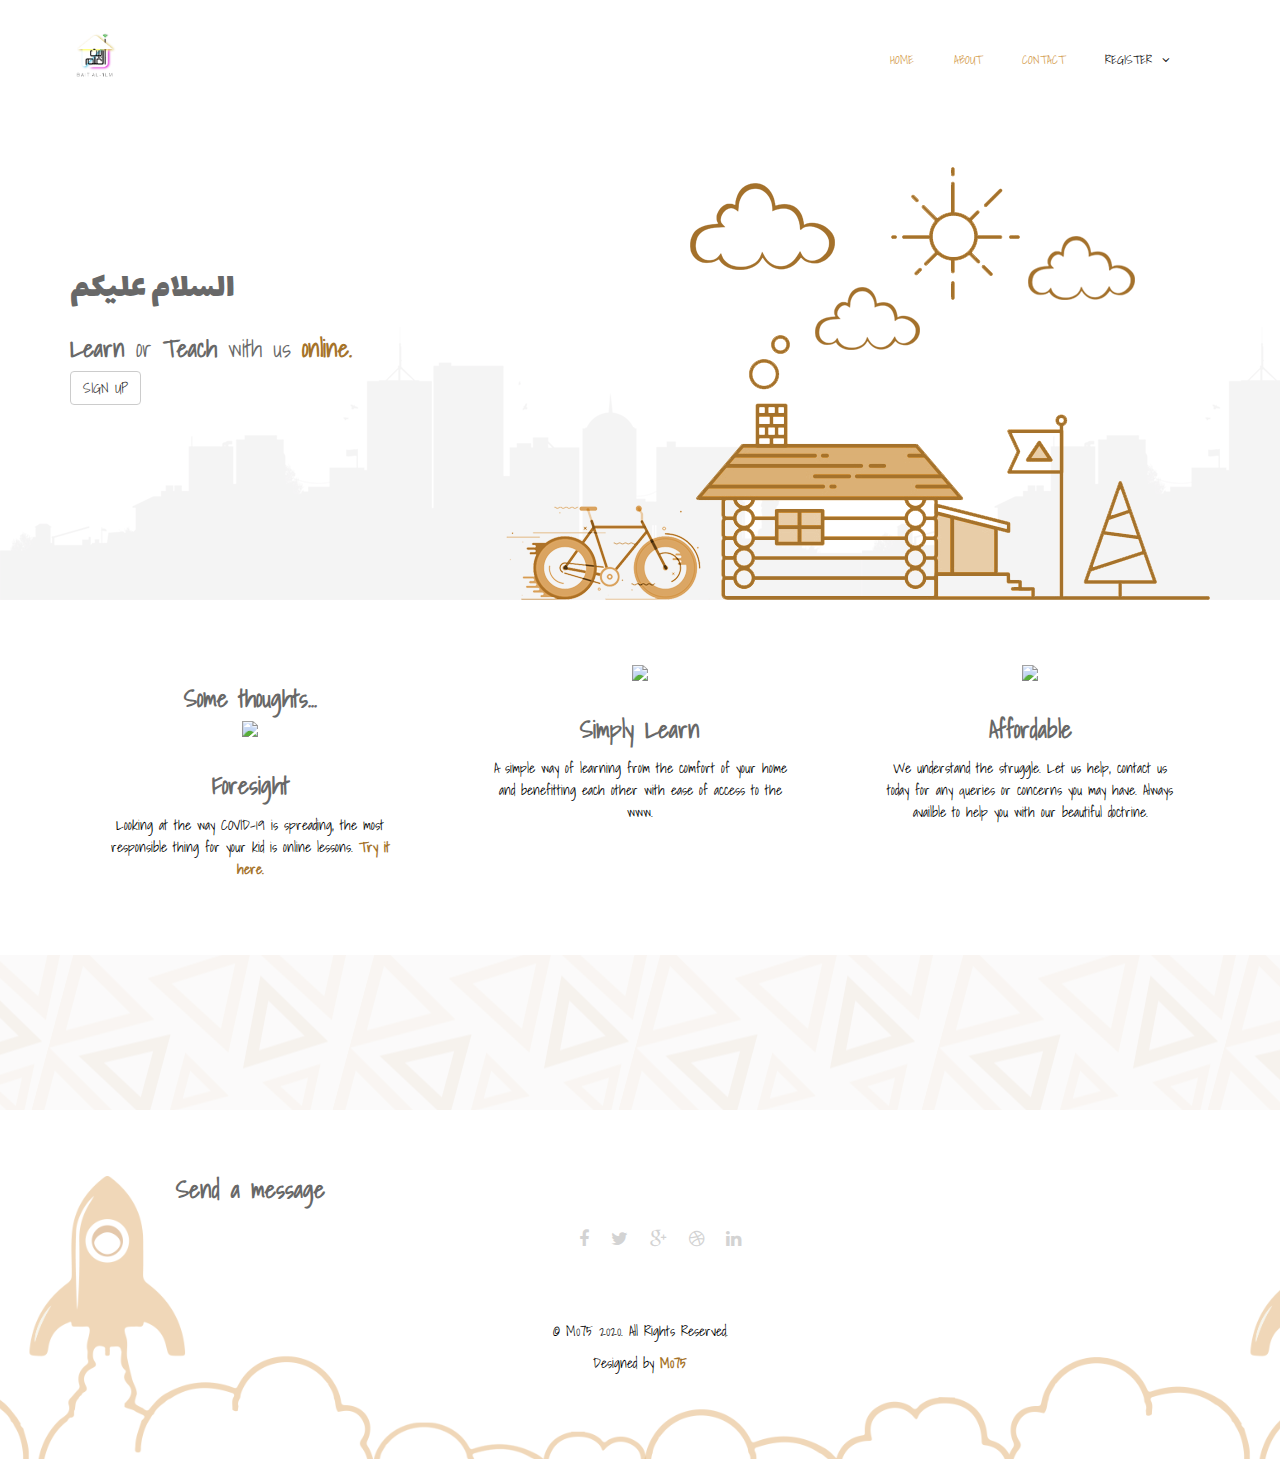
==== index.html @ ff8acf08 "update index.html" ====
<!DOCTYPE html>
<html lang="en">

    <head>
        <meta charset="utf-8">
        <meta name="viewport" content="width=device-width, initial-scale=1.0">
        <meta name="description" content="">
        <meta name="author" content="">
        <title>Home | Bayt Al-'Ilm</title>
        <link href="css/bootstrap.min.css" rel="stylesheet">
        <link href="css/font-awesome.min.css" rel="stylesheet">
        <link href="css/animate.min.css" rel="stylesheet">
        <link href="css/lightbox.css" rel="stylesheet">
        <link href="css/main.css" rel="stylesheet">
        <link href="css/responsive.css" rel="stylesheet">

        <!--[if lt IE 9]>
	    <script src="js/html5shiv.js"></script>
	    <script src="js/respond.min.js"></script>
    <![endif]-->
        <link rel="shortcut icon" href="images/ico/favicon.ico">
        <link rel="apple-touch-icon-precomposed" sizes="144x144" href="images/ico/apple-touch-icon-144-precomposed.png">
        <link rel="apple-touch-icon-precomposed" sizes="114x114" href="images/ico/apple-touch-icon-114-precomposed.png">
        <link rel="apple-touch-icon-precomposed" sizes="72x72" href="images/ico/apple-touch-icon-72-precomposed.png">
        <link rel="apple-touch-icon-precomposed" href="images/ico/apple-touch-icon-57-precomposed.png">
        <link href="https://fonts.googleapis.com/css2?family=Lalezar&family=Modak&family=Montserrat&display=swap"
            rel="stylesheet">
        <link href="https://fonts.googleapis.com/css2?family=Indie+Flower&family=Shadows+Into+Light&display=swap"
            rel="stylesheet">

    </head>
    <!--/head-->
    <style>
        a,
        h2 {
            font-family: 'Shadows Into Light';
            font-weight: 600;
        }

        h1,
        h3 {
            font-family: 'Modak', cursive;
        }

        p {
            font-family: 'Shadows Into Light', sans-serif;
        }
    </style>

    <body>
        <header id="header">

            <div class="navbar navbar-inverse" role="banner">
                <div class="container">
                    <div class="navbar-header">
                        <button type="button" class="navbar-toggle" data-toggle="collapse"
                            data-target=".navbar-collapse">
                            <span class="sr-only">Toggle navigation</span>
                            <span class="icon-bar"></span>
                            <span class="icon-bar"></span>
                            <span class="icon-bar"></span>
                        </button>

                        <a class="navbar-brand" href="index.html">
                            <h1><img style="height: 50px; width: 50px" src="images/logo.png" alt="logo"></h1>
                        </a>
                    </div>
                    <div class="collapse navbar-collapse">
                        <ul class="nav navbar-nav navbar-right">
                            <li class="active"><a href="index.html">Home</a></li>
                            <li class="active"><a href="aboutus.html">About</a></li>
                            <li class="active"><a href="contact.html">Contact</a></li>
                            <li class="dropdown"><a href="#">Register <i class="fa fa-angle-down"></i></a>
                                <ul role="menu" class="sub-menu">
                                    <li><a href="learner.html">Learner</a></li>
                                    <li><a href="teacher.html">Teacher</a></li>
                                </ul>
                            </li>
                        </ul>
                    </div>
                    <!-- <div class="container">
                    <div class="row">
                        <div class="col-sm-12">
                            <div class="social-icons ">
                                <ul class="nav nav-pills">
                                    <li><a href=""><i class="fa fa-facebook"></i></a></li>
                                    <li><a href=""><i class="fa fa-twitter"></i></a></li>
                                    <li><a href=""><i class="fa fa-google-plus"></i></a></li>
                                    <li><a href=""><i class="fa fa-dribbble"></i></a></li>
                                    <li><a href=""><i class="fa fa-linkedin"></i></a></li>
                                </ul>
                            </div>
                        </div>
                    </div>
                </div> -->
                </div>
            </div>
        </header>
        <!--/#header-->

        <section id="home-slider">
            <div class="container">
                <div class="main-slider">
                    <div class="slide-text">
                        <h1 style="font-family: 'Lalezar'">السلام عليكم</h1>
                        <h2 style="font-weight: 400"><b>Learn</b> or <b>Teach</b> with us <a href="learner.html">online.</a></h2>
                            <a href="register.html" class="btn btn-default">SIGN UP</a>
                    </div>
                    <img src="images/home/slider/slide1/house.png" class="img-responsive slider-house"
                        alt="slider image">
                    <img src="images/home/slider/slide1/circle1.png" class="slider-circle1" alt="slider image">
                    <img src="images/home/slider/slide1/circle2.png" class="slider-circle2" alt="slider image">
                    <img src="images/home/slider/slide1/cloud1.png" class="slider-cloud1" alt="slider image">
                    <img src="images/home/slider/slide1/cloud2.png" class="slider-cloud2" alt="slider image">
                    <img src="images/home/slider/slide1/cloud3.png" class="slider-cloud3" alt="slider image">
                    <img src="images/home/slider/slide1/sun.png" class="slider-sun" alt="slider image">
                    <img src="images/home/cycle.png" class="slider-cycle" alt="">
                </div>
            </div>
            <div class="preloader"><i class="fa fa-sun-o fa-spin"></i></div>
        </section>
        <!--/#home-slider-->

        <section id="services">
            <div class="container">
                <div class="row">
                    <div class="col-sm-4 text-center padding wow fadeIn" data-wow-duration="1000ms"
                        data-wow-delay="300ms">
                  <h2 class="text-center">Some thoughts...</h2>
                        <div class="single-service">
                            <div class="wow scaleIn" data-wow-duration="500ms" data-wow-delay="300ms">
                                <img src="https://img.icons8.com/dusk/64/000000/binoculars.png" />
                            </div>
                            <h2>Foresight</h2>
                            <p>Looking at the way COVID-19 is spreading, the most responsible thing for your kid is
                                online lessons. <a href="learner.html">Try it here.</a></p>
                        </div>
                    </div>
                    <div class="col-sm-4 text-center padding wow fadeIn" data-wow-duration="1000ms"
                        data-wow-delay="600ms">
                        <div class="single-service">
                            <div class="wow scaleIn" data-wow-duration="500ms" data-wow-delay="600ms">
                                <img src="https://img.icons8.com/dusk/64/000000/calendar.png" />
                            </div>
                            <h2>Simply Learn</h2>
                            <p>A simple way of learning from the comfort of your home and benefitting each other with
                                ease of access to the www.</p>
                        </div>
                    </div>
                    <div class="col-sm-4 text-center padding wow fadeIn" data-wow-duration="1000ms"
                        data-wow-delay="900ms">
                        <div class="single-service">
                            <div class="wow scaleIn" data-wow-duration="500ms" data-wow-delay="900ms">
                                <img src="https://img.icons8.com/dusk/64/000000/online-payment-with-a-credit-card.png" />
                            </div>
                            <h2>Affordable</h2>
                            <p>We understand the struggle. Let us help, contact us today for any queries or concerns you
                                may have. Always availble to
                                help you with our beautiful doctrine.</p>
                        </div>
                    </div>
                </div>
            </div>
        </section>
        <!--/#services-->

        <section id="action" class="responsive">
            <div class="vertical-center">
                <div class="container">
                    <div class="row">
                        <div class="action take-tour">
                            <div class="col-sm-7 wow fadeInLeft" data-wow-duration="500ms" data-wow-delay="300ms">
                                <h1 class="title">Madrasah Online</h1>
                                <p>Check out all the info you need to start learning or teaching today.</p>
                            </div>
                            <div class="col-sm-5 text-center wow fadeInRight" data-wow-duration="500ms"
                                data-wow-delay="300ms">
                                <div class="tour-button">
                                    <a href="aboutus.html" class="btn btn-common">TAKE THE TOUR</a>
                                </div>
                            </div>
                        </div>
                    </div>
                </div>
            </div>
        </section>
        <!--/#action-->

        <!-- <section id="features">
            <div class="container">
                <div class="row">
                    <div class="single-features">
                        <div class="col-sm-5 wow fadeInLeft" data-wow-duration="500ms" data-wow-delay="300ms">
                            <img src="images/home/image1.png" class="img-responsive" alt="">
                        </div>
                        <div class="col-sm-6 wow fadeInRight" data-wow-duration="500ms" data-wow-delay="300ms">
                            <h2>Experienced and Enthusiastic</h2>
                            <P>Pork belly leberkas cow short ribs capicola pork loin. Doner fatback frankfurter jerky
                                meatball pastrami bacon tail sausage. Turkey fatback ball tip, tri-tip tenderloin
                                drumstick salami strip steak.</P>
                        </div>
                    </div>
                    <div class="single-features">
                        <div class="col-sm-6 col-sm-offset-1 align-right wow fadeInLeft" data-wow-duration="500ms"
                            data-wow-delay="300ms">
                            <h2>Built for the Responsive Web</h2>
                            <P>Mollit eiusmod id chuck turducken laboris meatloaf pork loin tenderloin swine. Pancetta
                                excepteur fugiat strip steak tri-tip. Swine salami eiusmod sint, ex id venison non.
                                Fugiat ea jowl cillum meatloaf.</P>
                        </div>
                        <div class="col-sm-5 wow fadeInRight" data-wow-duration="500ms" data-wow-delay="300ms">
                            <img src="images/home/image2.png" class="img-responsive" alt="">
                        </div>
                    </div>
                    <div class="single-features">
                        <div class="col-sm-5 wow fadeInLeft" data-wow-duration="500ms" data-wow-delay="300ms">
                            <img src="images/home/image3.png" class="img-responsive" alt="">
                        </div>
                        <div class="col-sm-6 wow fadeInRight" data-wow-duration="500ms" data-wow-delay="300ms">
                            <h2>Experienced and Enthusiastic</h2>
                            <P>Ut officia cupidatat anim excepteur fugiat cillum ea occaecat rump pork chop tempor. Ut
                                tenderloin veniam commodo. Shankle aliquip short ribs, chicken eiusmod exercitation
                                shank landjaeger spare ribs corned beef.</P>
                        </div>
                    </div>
                </div>
            </div>
        </section> -->
        <!--/#features-->

        <!-- <section id="clients">
            <div class="container">
                <div class="row">
                    <div class="col-sm-12">
                        <div class="clients text-center wow fadeInUp" data-wow-duration="500ms" data-wow-delay="300ms">
                            <p><img src="images/home/clients.png" class="img-responsive" alt=""></p>
                            <h1 class="title">Happy Clients</h1>
                            <p>Sed do eiusmod tempor incididunt ut labore et dolore magna aliqua. <br> Ut enim ad minim
                                veniam, quis nostrud </p>
                        </div>
                        <div class="clients-logo wow fadeIn" data-wow-duration="1000ms" data-wow-delay="600ms">
                            <div class="col-xs-3 col-sm-2">
                                <a href="#"><img src="images/home/client1.png" class="img-responsive" alt=""></a>
                            </div>
                            <div class="col-xs-3 col-sm-2">
                                <a href="#"><img src="images/home/client2.png" class="img-responsive" alt=""></a>
                            </div>
                            <div class="col-xs-3 col-sm-2">
                                <a href="#"><img src="images/home/client3.png" class="img-responsive" alt=""></a>
                            </div>
                            <div class="col-xs-3 col-sm-2">
                                <a href="#"><img src="images/home/client4.png" class="img-responsive" alt=""></a>
                            </div>
                            <div class="col-xs-3 col-sm-2">
                                <a href="#"><img src="images/home/client5.png" class="img-responsive" alt=""></a>
                            </div>
                            <div class="col-xs-3 col-sm-2">
                                <a href="#"><img src="images/home/client6.png" class="img-responsive" alt=""></a>
                            </div>
                        </div>
                    </div>
                </div>
            </div>
        </section> -->
        <!--/#clients-->
        <br><br><br>
        <footer class="text-center" id="footer">
        <div class="container">
            <div class="row">
                <div class="col-md-4 col-sm-12">
                    <div class="contact-form bottom">
                        <h2>Send a message</h2>
                     <div class="container">
                    <div class="row">
                        <div class="col-sm-12">
                            <div class="social-icons ">
                                <ul class="nav nav-pills">
                                    <li><a href=""><i class="fa fa-facebook"></i></a></li>
                                    <li><a href=""><i class="fa fa-twitter"></i></a></li>
                                    <li><a href=""><i class="fa fa-google-plus"></i></a></li>
                                    <li><a href=""><i class="fa fa-dribbble"></i></a></li>
                                    <li><a href=""><i class="fa fa-linkedin"></i></a></li>
                                </ul>
                            </div>
                        </div>
                    </div>
                </div> 
                        <iframe name="hidden_iframe" id="hidden_iframe" style="display:none;" onload="if(submitted) {}"></iframe>
                    </div>
                </div>
                <div class="col-sm-12">
                    <div class="copyright-text text-center">
                        <p>&copy; M075 2020. All Rights Reserved.</p>
                        <p>Designed by <a target="_blank" href="https://m075.github.io/portfolio">M075</a></p>
                    </div>
                </div>
            </div>
        </div>
    </footer>
        <!--/#footer-->

        <script type="text/javascript" src="js/jquery.js"></script>
        <script type="text/javascript" src="js/bootstrap.min.js"></script>
        <script type="text/javascript" src="js/lightbox.min.js"></script>
        <script type="text/javascript" src="js/wow.min.js"></script>
        <script type="text/javascript" src="js/main.js"></script>
    </body>

</html>
---- css/main.css ----
/*
  Theme Name: Triangle
  Theme Uri: http://www.themeum.com
  Author: Themeum
  Author Uri: http://www.themeum.com
  Description: Creative Site Template
  Version: 1.1
  */

  @import url(http://fonts.googleapis.com/css?family=Lato:100,300,400,700);
  @import url(http://fonts.googleapis.com/css?family=Open+Sans:300italic,400italic,600italic,700italic,400,300,600,700);
  @import url(http://fonts.googleapis.com/css?family=Noto+Sans:400,700);

  body {
    background: #fff;
    font-family: 'Lato', sans-serif;
    font-weight: 300;
    font-size: 14px;
    line-height: 22px;
    color: #000;
  }

  html {
    height: 100%;
  }


  a{
    color:#a5732a;
  }

  a:hover {
    outline: none;
    text-decoration:none;
    color:#dab074;
  }

  a:focus {
    outline:none;
    outline-offset: 0;
  }

  a {
    -webkit-transition: 300ms;
    transition: 300ms;
  }


  ul {
    list-style: none;
  }

  h1, h2, h3, h4, h5, h6 {
    font-family: 'Lato', sans-serif;
    font-weight: 300;
  }

  h1{
    color: #686868;
  }

  h2{
    font-size: 24px;
    color: #686868;
  }

  h3{
    font-size: 18px;
  }

  .overflow{
    overflow: hidden;
  }

  .uppercase{
    text-transform: uppercase;
  }

  .btn-common {
    font-size: 14px;
    color: #797979;
    border: 1px solid #dbb075;
    font-family: 'Open Sans', sans-serif;
    font-weight: 300;
    padding: 10px 25px;
  }

  #action .col-sm-5{
    position: absolute;

    top: 0;
    height: 100%;
    right: 0;
  }


  .btn-common:hover, 
  .btn-common:focus{
    outline: none;
    background: none;
    -webkit-box-shadow: none;
    box-shadow: none;
    color: #d29948;
  }

  .align-right{
    text-align: right;
  }

  .inline{
    display: inline-block;
  }

  .padding{
    padding: 65px 0;
  }

  .padding-bottom{
    padding-bottom: 65px;
  }

  .padding-top{
    padding-top: 90px;
  }

  .padding-right{
    padding-right: 80px;
  }

  .padding-left{
    padding-left: 80px;
  }

  .margin-bottom{
    margin-bottom: 35px;
  }

  .carousel-indicators.visible-xs {
    height: 20px;
    margin: 0;
    padding: 0;
    position: absolute;
    top: -35px;
    width: 100%;
    left: 0;
  }

  .carousel-indicators.visible-xs li {
    border-color: #D29948;
    border-width: 2px;
    height: 12px;
    margin: 0 5px 0 0;
    width: 12px;
  }

  .carousel-indicators.visible-xs li.active {
    background: rgba(210, 153, 72, 0.7);
  }




/*************************
*******Header******
**************************/


#header{
  margin-bottom: 0;
  padding: 30px 0 60px 0;
}

#header .navbar-inverse .container{
  position: relative;
}

.search{
  position: absolute;
  top: 20px;
  right: 0;
  z-index: 1;
}

.search i{
  color: #dbb075;
  cursor: pointer;
  position: absolute;
  right: 10px;
  top: 2px;
}

.field-toggle{
  position: relative;
  top: 30px;
  right: 15px;
  display: none;
  height: 50px;
}

.search-form{
  padding-left: 10px;
  height: 40px;
  font-size: 18px;
  color: #818285;
  font-weight: 300;
  outline: none;
  border: 1px solid #dbb075;
  margin-top: 20px;
  border-radius: 4px;
}

.social-icons ul li{
  padding: 0 10px;

}

.social-icons ul li:last-child{
  padding-right: 0;

}

.social-icons ul li a{
  font-size: 18px;
  color: #d3d3d3;
  padding: 0;
}

.social-icons ul li a:hover,
.social-icons ul li a:focus{
  color:#dbb075;
  background: none;
}

#header .navbar {
  background: #fff;
  border: 0;
  margin-bottom: 0;
}

#header .navbar-toggle{
  margin-top: 20px;
}

#header .navbar-brand{
  padding: 0;
  margin-left: 0;
}

#header .navbar-brand h1{
  padding: 0;
  margin: 0;
}

#header .navbar-nav.navbar-right >li:last-child{
  margin-right: 20px;
}

#header .navbar-nav.navbar-right >li a {
  color: #000;
  font-size: 12px;
  padding: 20px;
  text-transform: uppercase;
  font-weight: 300;
}

#header .navbar-inverse .navbar-nav  li.active > a,  
#header .navbar-inverse .navbar-nav  li.active > a:focus, 
#header .navbar-nav.navbar-right li > a:hover,
.navbar-inverse .navbar-nav > .open > a {
  background-color: inherit;
  border: 0;
  color: #d29948;
}

#header .navbar-inverse .navbar-nav  li a:hover{
  color: #d29948;
}


/*Dropdown menu*/

ul.sub-menu {
  display: none;
  list-style: none;
  padding: 0;
  margin: 0;
}

#header .navbar-nav li ul.sub-menu li a {
  color: #818285;
  padding: 5px 0;
  font-size: 13px;
  display: block;
  text-transform: capitalize;
}

#header .navbar-nav li ul.sub-menu li .active{
  background: #fef7ee;
  color: #d29948;
  position: relative;
}

#header .navbar-nav li ul.sub-menu li .active i{
  position: absolute;
  font-size: 56px;
  top: -13px;
  color: #dab074;
}

#header .navbar-nav li ul.sub-menu li .active .fa-angle-right{
  left: -3px;
}

#header .navbar-nav li ul.sub-menu li .active .fa-angle-left{
  right: -3px;
}


#header .navbar-nav li ul.sub-menu li a:hover,
#header .navbar-nav li ul.sub-menu li a:focus{
  background: #fef7ee;
  color: #d29948;
}

.fa-angle-down{
  padding-left: 5px; 
}

.scaleIn {
  -webkit-animation-name: scaleIn;
  animation-name: scaleIn;
}

@-webkit-keyframes scaleIn {
  0% {
    opacity: 0;
    -webkit-transform: scale(0);
    transform: scale(0);
  }

  100% {
    opacity: 1;
    -webkit-transform: scale(1);
    transform: scale(1);
  }
}

@keyframes scaleIn {
  0% {
    opacity: 0;
    -webkit-transform: scale(0);
    transform: scale(0);
  }

  100% {
    opacity: 1;
    -webkit-transform: scale(1);
    transform: scale(1);
  }
}


/*************************
*******Footer******
**************************/

#footer {
  padding-bottom: 75px;
  background-image: url(../images/home/footer.png);
  background-repeat: repeat-x;
  background-position: bottom;
  background-size: contain;
}

#footer h1{
  margin-bottom: 65px;
  margin-top: 36px;
}

#footer .bottom-separator {
  margin-bottom: 60px;
}

#message {
  height: 110px;
  resize: none;
}

.bottom > h2 {
  margin-top: 0;
  margin-bottom: 26px;
}

.bottom .media-body h3 {
  margin-top: 0;
  padding-left: 25px;
}

.bottom .media-body h3 a{
  color: #d99c4e;
}

.testimonial .media{
  margin-top: 0;
  margin-bottom: 25px;
}

.testimonial .media>.pull-left{
  margin-right: 25px;
}

.testimonial .media>.pull-left img{
  margin-top: 6px;
}

.testimonial .media .media-body blockquote{
  padding-left: 25px;
  padding-right: 30px;
  position: relative;
  border-left: 0;
  margin-bottom: 0;
}

.testimonial .media .media-body blockquote:before{
  position: absolute;
  left: 5px;
  top: 8px;
  content: '"';
  font-size: 40px;
  color: #d99c4e;
  font-family: 'Noto Sans', sans-serif;
  transform:rotate(180deg);
  -ms-transform:rotate(180deg); /* IE 9 */
  -webkit-transform: rotate(180deg); /* Opera, Chrome, and Safari */
  line-height: 0;
}

.testimonial .media .media-body blockquote:after{
  position: absolute;
  right: 30px;
  bottom: 14px;
  content: '"';
  font-size: 40px;
  color: #d99c4e;
  font-family: 'Noto Sans', sans-serif;
  line-height: 0;
}

.bottom > address {
  line-height: 22px;
  margin-bottom: 40px;
}

.form-control {
  border: 1px solid #d99c4e;
  font-weight: 300;
  outline: none;
  -webkit-box-shadow: none;
  box-shadow: none;
  height: 40px;
}

.form-control:hover, 
.form-control:focus{
  border-color: #d29948;
  outline: none;
  -webkit-box-shadow: none;
  box-shadow: none;
}

.btn-submit {
  width: 100%;
  background-color: #d89b4e;
  color: #fff;
  font-size: 14px;
  font-weight: 300;
  letter-spacing: 5px;
  text-transform: uppercase;
  border-radius: 3px;
  margin-top: 5px;
  border-bottom: 3px solid #a56617;
  -webkit-box-shadow: none;
  box-shadow: none;
  padding: 10px;
}

.btn-submit:hover, 
.btn-submit:focus{
  color: #fff;
  outline: none;
  -webkit-box-shadow: none;
  box-shadow: none;
  opacity: .8;
}

.copyright-text{
  margin-top: 70px;
}

.nav-pills {
  display: flex;
  justify-content: center;
}
/*************************
*******Home Page******
**************************/

#home-slider {
  background: url(../images/home/slider-bg.png) 0 100% repeat-x;
  position: relative;
}

#home-slider .main-slider {
  position: relative;
  height: 450px;
}

#home-slider .slide-text{
  position: absolute;
  top: 50px;
  left: 0;
  width: 450px;
}

.animate-in .slide-text {
  -webkit-animation: fadeInLeftBig 700ms cubic-bezier(0.190,1.000,0.220,1.000) 200ms both;
  animation: fadeInLeftBig 700ms cubic-bezier(0.190,1.000,0.220,1.000) 200ms both;
}

#home-slider .slider-house {
  position: absolute;
  right: 0;
  bottom: 0;
}

.animate-in .slider-house {
  -webkit-animation: fadeInDown 700ms ease-in-out 200ms both;
  animation: fadeInDown 700ms ease-in-out 200ms both;
}

#home-slider .slider-circle1 {
  position: absolute;
  right: 430px;
  bottom: 210px;
}

.animate-in .slider-circle1 {
  -webkit-animation: bounceIn 500ms ease-in-out 900ms both;
  animation: bounceIn 500ms ease-in-out 900ms both;
}

#home-slider .slider-circle2 {
  position: absolute;
  right: 420px;
  bottom: 245px;
}

.animate-in .slider-circle2 {
  -webkit-animation: bounceIn 500ms ease-in-out 1100ms both;
  animation: bounceIn 500ms ease-in-out 1100ms both;
}

#home-slider .slider-cloud1 {
  position: absolute;
  right: 290px;
  bottom: 250px;
}

.animate-in .slider-cloud1 {
  -webkit-animation: bounceIn 500ms ease-in-out 1300ms both;
  animation: bounceIn 500ms ease-in-out 1300ms both;
}

#home-slider .slider-cloud2 {
  position: absolute;
  right: 375px;
  bottom: 330px;
}

.animate-in .slider-cloud2 {
  -webkit-animation: bounceIn 500ms ease-in-out 1500ms both;
  animation: bounceIn 500ms ease-in-out 1500ms both;
}

#home-slider .slider-cloud3 {
  position: absolute;
  right: 75px;
  bottom: 300px;
}

.animate-in .slider-cloud3 {
  -webkit-animation: bounceIn 500ms ease-in-out 1700ms both;
  animation: bounceIn 500ms ease-in-out 1700ms both;
}

#home-slider .slider-sun {
  position: absolute;
  right: 190px;
  bottom: 300px;
}

.animate-in .slider-sun {
  -webkit-animation: bounceIn 800ms ease-in-out 1900ms both;
  animation: bounceIn 800ms ease-in-out 1900ms both;
}

#home-slider .slider-cycle {
  position: absolute;
  right: 500px;
  bottom: 0;
}

.animate-in .slider-cycle {
  -webkit-animation: slideInLeft 4000ms cubic-bezier(0.190,1.000,0.220,1.000) 200ms both;
  animation: slideInLeft 4000ms cubic-bezier(0.190,1.000,0.220,1.000) 200ms both;
}

#home-slider h1{
  margin-top: 70px;
  margin-bottom: 25px;
}

#home-slider .btn-common {
  margin-top: 20px;
}

#home-slider .preloader {
  position: absolute;
  left: 0;
  top: 0;
  bottom: 0;
  right: 0;
  background: #fafafa;
  text-align: center;
}

#home-slider .preloader > i {
  font-size: 48px;
  height: 48px;
  line-height: 48px;
  color: #dbb075;
  position: absolute;
  left: 50%;
  margin-left: -24px;
  top: 50%;
  margin-top: -24px;
}


#action, 
#page-breadcrumb {
  background-image: url(../images/home/tour-bg.png);
  background-color: #fbfafa;
  background-repeat: repeat-x;
  height: 155px;
  background-position: center;
  display: table;
  position: static;
  width: 100%;
}

.vertical-center{
  display: table-cell;
  vertical-align: middle;
  width: 100%;
  position: statice;
}

.sun{
  background-image: url(../images/home/tour-icon1.png);
  background-repeat: no-repeat;
  background-position: 100% bottom;
}


.single-service{
  overflow: hidden;
  display: block;
}

.single-service img {
  margin-bottom: 35px;
}

.single-service .fold {
  margin-bottom: 35px;
}

.single-service h2 {
  margin-top: 0;
  margin-bottom: 15px;
}

.single-service p {
  padding: 0 48px;
}

.action h1{
  margin-top: 0;
}

.action p{
  font-size: 18px;
  margin-bottom: 0;
  font-weight: 300;
}

.action .btn-common{
  margin-top: 55px;
  float: left;
}

.title {
  color: #404040;
  font-weight: 300;
}

.single-features {
  overflow: hidden;
  padding-top: 65px;
  padding-bottom: 40px;
}

.single-features:last-child {
  padding-bottom: 95px;
}

.single-features h2{
  margin-bottom: 15px;
    margin-top: 0;
}

#clients{
  padding-bottom: 45px;
}

.clients {
  margin-bottom: 45px;
}

.clients img {
  display: inline-block;
}

.clients-logo {
  overflow: hidden;
  margin-bottom: 10px;
}



/*************************
*******About Us Page******
**************************/

#action , 
#page-breadcrumb{
  position: relative;
}

#team {
  padding: 85px 0;
}

#team-carousel {
  margin-top: 80px;
}

#company-information .padding-top{
  padding-top: 105px;
  
}

.single-service img {
  height: 85px;
}

.tour-button {
  background-image: url(../images/home/tour-icon2.png);
  height: 100%;
  background-repeat: no-repeat;
  position: absolute;
  width: 100%;
  left: 0;
  background-position: 151px 4px;
}

.team-single {
  position: relative;
}

.person-thumb {
  position: relative;
}

.social-profile {
  background: none repeat scroll 0 0 rgba(137, 97, 46, 0.8);
  display: none;
  height: 100%;
  position: absolute;
  text-align: center;
  top: 0;
  -webkit-transition: all 0.9s ease;
  transition: all 0.9s ease;
  width: 100%;
}

.team-single:hover .social-profile{
  display: block;
  -webkit-animation: fadeInUp 400ms;
  animation: fadeInUp 400ms;
  -webkit-transition: all 0.9s ease;
  transition: all 0.9s ease;
}

.social-profile .nav-pills {
  display: inline-block;
  margin-top: -26px;
  padding: 0;
  position: relative;
  top: 50%;
}

.social-profile .nav-pills li {
  display: inline-block;
  margin: 0 5px;
}

.social-profile .nav-pills li a {
  color: #fff;
  border: 1px solid #fff;
  width: 40px;
  height: 40px;
  line-height: 40px;
  text-align: center;
  padding: 0;
  border-radius: 40px;
  -webkit-transition: all 0.9s ease;
  transition: all 0.9s ease;
}

.social-profile .nav-pills li a:hover {
  color: #89612e;
  border-color: #89612e;
}

.person-info h2 {
  font-weight: 300;
  margin-bottom: 5px;
}

.person-info h3 {
  font-size: 16px;
  color: #686868;
  font-weight: 300;
  margin-top: 0;
  margin-bottom: 0;
}

.team-carousel-control {
  position: absolute;
  top: 36%;
  width: 13px;
  height: 16px;
  text-indent: -9999999px;
  -webkit-transition: all 0.9s ease;
  transition: all 0.9s ease;
}

.right.team-carousel-control {
  right: -50px;
  background-image: url(../images/aboutus/right.png);
}

.left.team-carousel-control {
  left: -50px;
  background-image: url(../images/aboutus/left.png);
}

.team-carousel-control:hover{
  background-position: 0 -18px;
  -webkit-transition: all 0.5s ease 0s;
  transition:  all 0.5s ease 0s;
}

.count h1{
  font-size: 60px;
  color: #dab074;
}

.count h3{
  font-size: 16px;
}

.progress .progress-bar.six-sec-ease-in-out {
  -webkit-transition: width 1s ease-in-out;
  transition:  width 1s ease-in-out;
}

.top-zero{
  margin-top: 0;
}

h3.top-zero{
  font-size: 20px;
}

#company-information .about-us h2{
  margin-bottom: 45px;
}

.single-skill h3{
  font-size: 16px;
}

.progress{
  height: 30px;
  box-shadow: none;
  -webkit-box-shadow: none;
}

.progress-bar{
  line-height: 30px;
  box-shadow: none;
  -webkit-box-shadow: none;
}

.progress-bar.progress-bar-primary{
  background: #dab074;
}



/*************************
*******Service Page******
**************************/
#recent-projects{
  padding: 85px 0;
}

.recent-projects .team-single{
  height: 355px;
}

.recent-projects p.padding-bottom{
  padding-bottom: 50px;
}

.choose{
  padding-top: 30px;
}

#company-information.choose .padding-top{
  padding-top: 78px;
}

#company-information h2{
  margin-bottom: 25px;
  margin-top: 0;
}

ul.elements{
  list-style: none;
  padding: 0;
  margin: 20px 0 0 0;
}

ul.elements li{
  margin: 6px 0;
}

ul.elements li > i{
  color: #d29948;
  display: inline-block;
  margin-right: 10px;
}

#company-information h1.margin-bottom{
  margin-bottom: 26px;
}

/*************************
*******Portfolio Default**
**************************/
.portfolio-single {
  position: relative;
}

.portfolio-thumb {
  position: relative;
}

.portfolio-thumb img {
  width: 100%;
}

.portfolio-single:hover .portfolio-view{
  display: block;
  -webkit-animation: fadeInUp 400ms;
  animation: fadeInUp 400ms;
}

#portfolio .row{
  margin-left: -10px;
  margin-right: -10px;
}

.portfolio-view{
  display: none;
  position: absolute;
  top: 0;
  height: 100%;
  background: rgba(137, 97, 46, 0.8);
  width: 100%;
  text-align: center;  
}

.portfolio-view .nav-pills {
  padding: 0;
  display: inline-block;
  margin-top: -26px;
  top: 50%;
  position: relative;
}

.portfolio-view .nav-pills li {
  display: inline-block;
  margin: 0 5px;
}

.portfolio-view .nav-pills li a {
  color: #fff;
  border: 1px solid #fff;
  width: 40px;
  height: 40px;
  line-height: 38px;
  text-align: center;
  padding: 0;
  border-radius: 40px;
  -webkit-animation: scaleIn 400ms linear 100ms both;
  animation: scaleIn 400ms linear 100ms both;
  -webkit-transition: all 0.9s ease;
  transition: all 0.9s ease;
}

.portfolio-view .nav-pills li a:hover {
  color: #89612e;
  border-color: #89612e;
  -webkit-transition: all 0.9s ease;
  transition: all 0.9s ease;
}

.portfolio-info {
  overflow: hidden;
  margin-bottom: 30px;
}

.portfolio-info h2 {
  font-size: 18px;
  margin: 15px 0 0;
}

.portfolio-filter {
  margin: 80px 0;
  padding: 0;
}

.portfolio-filter li {
  display: inline-block;
  position: relative;
}

.portfolio-filter li a {
  border-radius: 0;
  color: #686868;
  font-size: 18px;
  font-weight: 300;
  padding: 0 25px;
  text-transform: capitalize;
  border: none;
}

.portfolio-filter li .active{
  background: transparent;
  box-shadow: none;
  -webkit-box-shadow: none;
}

.portfolio-filter li a:hover, 
.portfolio-filter li a:focus,
.portfolio-filter li a.active {
  background: transparent;
  box-shadow: none;
  -webkit-box-shadow: none;
}

.portfolio-filter li a.active:before{
  position: absolute;

  content: "";
  left: 0;
  width: 13px;
  height: 16px;
  background: url(../images/portfolio/icon.png);
  top: 5px;
}

.portfolio-pagination{
  text-align: center;
  
  padding-top: 40px;
  padding-bottom: 90px;
}

.pagination li{
  display: inline-block;
  margin: 0 10px;
}

.pagination li a{
  color: #000;
  padding: 5px 10px;
  border-radius: 5px;
  border: 1px solid #fff;
}

.pagination li:first-child a{
  background: url(../images/portfolio/left.png);
  background-repeat: no-repeat;
  text-indent: -999999999px;
  background-position: center top 10px;
  width: 32px;
  height: 36px;
  border: none;
  -webkit-transition: 300ms;
  transition: 300ms;
}

.pagination li:first-child a:hover{
  background: url(../images/portfolio/left.png);
  background-position: center top -37px;
  background-repeat: no-repeat;
  -webkit-transition: 300ms;
  transition: 300ms;
}

.pagination li:last-child a{
  background: url(../images/portfolio/right.png);
  background-repeat: no-repeat;
  text-indent: -999999999px;
  background-position: center top 10px;
  width: 32px;
  height: 36px;
  border: none;
  -webkit-transition: 300ms;
  transition: 300ms;
}

.pagination li:last-child a:hover{
  background: url(../images/portfolio/right.png);
  background-position: center top -37px;
  background-repeat: no-repeat;
  -webkit-transition: 300ms;
  transition: 300ms;
}

.pagination li a:hover,
.pagination .active a,
.pagination .active a:hover,
.pagination .active a:focus{
  background: none;
  border-color: #cc9b59;
  color: #cc9b59;
}


/*****************************
Portfolio with right sidebar
*****************************/

.sidebar h3 {
  color: #404040;
  margin-top: 0;
  border-bottom: 3px solid #ececec;
  margin-bottom: 6px;
  padding-bottom: 8px;
}

.sidebar-item{
  margin-bottom: 48px;
}

.categories .navbar-stacked li {
  border-bottom: 1px solid #ececec;
}

.categories .navbar-stacked li:last-child {
  border-bottom: 0px solid #ececec;
}

.categories .navbar-stacked li a {
  font-size: 16px;
  color: #6a6a6a;
  padding: 8px 0;
  padding-left: 0;
}

.categories .navbar-stacked li a:hover{
  background: none;
  margin-left: 20px;
  color: #dab074;
  opacity: 1;
}

.categories .navbar-stacked li.active a{
  color: #dab074;
  padding-left: 20px;
}

.categories .navbar-stacked li.active a:before{
  position: absolute;
  content: "";
  border-color: transparent transparent transparent #dab074;
  border-width: 8px;
  border-style: solid;
  left: 0;
  top: 13px;
  margin-top: 0;
  z-index: 0;
  transition: all 0.3s ease 0s;
  -webkit-transition: all 0.3s ease 0s;
}

.categories .navbar-stacked li.active a:after {
  position: absolute;
  content: "";
  border-color: transparent transparent transparent #fff;
  border-width: 6px;
  border-style: solid;
  left: 0px;
  top: 15px;
  margin-top: 0;
  z-index: 1;
  transition: all 0.3s ease 0s;
  -webkit-transition: all 0.3s ease 0s;
}

.sidebar-item .media{
  border-bottom: 1px solid #ececec;
  padding-bottom: 10px;
  padding-top: 21px;
  margin-top: 0;
  transition: all 0.3s ease 0s;
  -webkit-transition: all 0.3s ease 0s;
}

.sidebar-item .media:last-child{
  border-bottom: 0px solid #ececec;  
  padding-bottom: 0; 
}

.sidebar-item .media:hover{
  border-left: 2px solid #dab074;
  padding-left: 5px;
  transition: all 0.3s ease 0s;
  -webkit-transition: all 0.3s ease 0s;
}

.sidebar-item .media:hover.media .media-body h4 a{
  color: #dab074;
  transition: all 0.3s ease 0s;
  -webkit-transition: all 0.3s ease 0s;
}

.sidebar-item .media .media-body h4 {
  margin-top: 0;
  margin-bottom: 8px;
}

.sidebar-item .media .media-body h4 a{
  color: #7d7d7d;
  font-size: 16px;
}

.sidebar-item .media .media-body p {
  color: #b4b4b4;
  font-size: 12px;
}

.tag-cloud .nav-pills{
  margin-top: 16px;
}

.tag-cloud .nav-pills li{
  margin: 0;
  margin-top: 6px;
  margin-right: 4px;
}

.tag-cloud .nav-pills li a{
  font-size: 14px;
  font-weight: 300;
  padding: 5px 15px;
  background: #bbbbbb;
  color: #fff;
  border-radius: 3px;
}

.tag-cloud .nav-pills li a:hover{
  background: #dab074;
}

.popular ul.gallery {
  margin: 0;
  padding: 0;
  list-style: none;
  margin: 10px -8px;
}

.popular ul.gallery li {
  display: block;
  width: 33.33%;
  float: left;
  padding: 8px;
}

.popular ul.gallery li a {
  display: block;
}

.popular ul.gallery li a img {
  width: 100%;
  transition: border-radius 300ms ease-in;
  -webkit-transition: border-radius 300ms ease-in;
}

.popular ul.gallery li a img:hover {
  border-radius: 60px;
}

/* Start: Recommended Isotope styles */

/**** Isotope Filtering ****/
.isotope-item {
  z-index: 2;
}

.isotope-hidden.isotope-item {
  pointer-events: none;
  z-index: 1;
}

/**** Isotope CSS3 transitions ****/

.isotope,
.isotope .isotope-item {
  -webkit-transition-duration: 0.8s;
  transition-duration: 0.8s;
}

.isotope {
  -webkit-transition-property: height, width;
  transition-property: height, width;
}

.isotope .isotope-item {
  -webkit-transition-property: -webkit-transform, opacity;
  -webkit-transition-property: opacity, -webkit-transform;
  transition-property: opacity, -webkit-transform;
  transition-property: transform, opacity;
  transition-property: transform, opacity, -webkit-transform;
}

/**** disabling Isotope CSS3 transitions ****/
.isotope.no-transition,
.isotope.no-transition .isotope-item,
.isotope .isotope-item.no-transition {
  -webkit-transition-duration: 0s;
  transition-duration: 0s;
}

.iframe-container {
  overflow: hidden;
  padding-top: 62.5%; /* 16:9*/
  position: relative;
}

.iframe-container iframe {
   border: 0;
   height: 100%;
   left: 0;
   position: absolute;
   top: 0;
   width: 100%;
}



/*****************************
Portfolio Details
*****************************/

#portfolio-information.padding-top{
  padding-top: 100px;
}

.project-name h2{
  margin-top: 0;
  margin-bottom: 15px;
}

#related-work .title{
  margin-bottom: 55px;
  margin-top: 10px;
}

.navbar-default {
  background: none;
  padding: 0;
}

.navbar-default li a{
  font-size: 12px;
  padding: 0;
  padding-right: 15px;
}

.navbar-default li a i{
  padding-right: 8px;
}

.navbar-default li a:hover{
  color: #dab074;
  background: none;
}

.skills .navbar-default,
.client .navbar-default{
  margin-left: 35px;
  
}

.live-preview .btn-common{
  margin-top: 21px;
  padding: 13px 45px;
}


/*****************************
Blog Default
*****************************/

.single-blog.timeline {
  background: #FFFFFF;
  border: 1px solid #EEEEEE;
  border-bottom: 0;
  position: relative;
  padding-bottom: 0;
}

.timeline .post-content {
  padding: 20px 20px 0;
}

.post-thumb{
  margin: -1px -1px 0;
  position: relative;
  overflow: hidden;
}

.timeline .post-thumb img {
  width: 100%;
}

.post-thumb iframe{
  width: 100%;
  min-height: 270px;
  border: 0;
}

.post-overlay{
  position: absolute;
  top: 50%;
  display: none;
  width: 94px;
  height: 140px;
  margin-top: -70px;
  overflow: hidden;
}

.post-overlay span{
  position: absolute;
  left: 50%;
  bottom: 0; 
  margin-left: -60px;
  -webkit-animation: fadeInUp 400ms;
  animation: fadeInUp 400ms;
  z-index: 9;
}

.post-overlay span:before{
  position: absolute;
  bottom: 0;
  border-style: solid;
  border-width: 60px;
  content: "";
  border-color: transparent transparent #dab074 transparent;
  z-index: -1;
  cursor: initial;
}

.post-overlay span a{
  font-size: 30px;
  color: #fff;
  background: transparent;
  padding: 0; 
  margin-left: 50px;
}

.single-blog:hover .post-overlay{
  display: block;
  -webkit-animation: fadeIn 300ms;
  animation: fadeIn 300ms;
}

.timeline-divider{
  position: relative;
  padding-top: 50px;
}

.timeline-divider:before{
  position: absolute;
  top: 0;
  content: "";
  border-left-style: solid;
  border-left-width: 1px;
  height: 100%;
  border-left-color: #dab074;
  left: 50%;
  margin-left: -2px;
}

.timeline-blog .col-sm-6.padding-top{
  padding-top: 70px;
}

.post-content{
  padding: 20px 0;
}

.timeline-date .btn-common{
  font-size: 18px;
  color: #4a4a4a;
  font-weight: 300;
  border-radius: 0;
  padding: 17px 40px;
}

.arrow-right{
  position: relative;
}

.arrow-right:after{
  position: absolute;
  right: 1px;
  content: "";
  top: 15px;
  background: url(../images/blog/left.png);
  width: 43px;
  height: 54px;
}

.arrow-left{
  position: relative;
}

.arrow-left:before{
  position: absolute;
  left: -2px;
  content: "";
  top: 86px;
  background: url(../images/blog/right.png);
  width: 43px;
  height: 54px;
}

.post-title {
  margin-top: 0;
}

.post-title a,
.comments-number a{
  color: #686868;
}

.post-title a:hover,
.comments-number a:hover{
  color: #dab074;
}

.post-content .post-author{
  margin-top: 0;
  
}

.post-content  .post-author a{
  font-weight: 300;
  font-size: 14px;
}

a.read-more{
  color: #a5732a;
  font-weight: 300;
}

a.read-more:hover{
  opacity: .8;
}

.post-bottom{
  border-top: 1px solid #eeeeee;
  padding-top: 10px;
  margin-top: 20px;
  margin: 20px -20px 0;
  padding: 20px 20px 0;
}


/*****************************
Blog with right sidebar
*****************************/

.single-blog{
  padding-bottom: 30px;
}

.single-blog .post-bottom{
  border-bottom: 1px solid #eeeeee;
  padding-top: 10px;
  padding-bottom: 10px;
}

.single-blog .post-overlay span{
  left: 0;
  top: 0;
  margin-left: 0;
  width: 94px;
  height: 140px;
  background: url(../images/blog/blog-arrow.png);
  -webkit-animation: fadeInLeft 400ms;
  animation: fadeInLeft 400ms;
}

.single-blog .post-overlay span a{
  margin-left: 8px;
  font-weight: 700;
  font-size: 36px;
  line-height: 18px;
  position: absolute;
  top: 50px;
}

.single-blog .post-overlay span a small{
  font-size: 16px;
  font-weight: 300;
  margin-left: 5px;
}

.single-blog .post-overlay span:before{
  border-color: transparent;
  border-width: 0;
}

.post-nav{
  margin:0;
  padding: 0;
}

.post-nav li a{
  padding: 0;
  text-align: left;
}

.post-nav li a i{
  color: #dab074;
  margin-right: 8px;
}

.post-nav li a:hover{
  background: none;
}

.blog-padding-right{
  padding-right:35px;
}

.blog-pagination {
  text-align: center;
  padding-top: 10px;
  padding-bottom: 55px;
}

/*****************************
Blog with right sidebar
*****************************/

.masonery_area .single-blog{}
.masonery_area .single-blog .post-thumb{
  height: auto;
}

.masonery_area .single-blog .post-title{
  margin-top: 5px;
}

.masonery_area .single-blog .post-title a{
  font-size: 20px;
}

.masonery_area .single-blog .post-thumb img{
  height:auto;
}

.masonery_area .single-blog .post-bottom{
  border-top:0;
  padding-top:0;
  margin-top:15px;
}

/* Audio CSS */

.audiojs{
  background: #dab074;
  height: 45px;
  width: 100%;
}

.audiojs .scrubber{
  background: #fff;
  
  height: 8px;
  border-top: 0;
  width: 170px;
  margin-top: 19px;
  margin-left: 12px;
  border-radius: 10px;
}

.audiojs .play-pause{
  background: #cca46c;
  width: 68px;
  height: 45px;
  padding: 0;
  padding-left: 24px;
  padding-top: 10px;
  border-right: 0;
}

.audiojs .time{
  display: none;
  
}

.audiojs .progress{
  background: #a5732a;

  height: 8px;
  border-radius: 10px;
}

.audiojs .loaded{
  background: #ba9663;
  height: 8px;
  border-radius: 10px;
}


/*****************************
Blog Details
*****************************/

.navbar-nav.post-nav li{
  margin-right: 60px;
}

.single-blog.blog-details .post-content{
  padding-top: 30px;
}

.single-blog.blog-details .post-bottom{
  margin-top: 55px;
}

.single-blog-wrapper{
  position: relative;
}

.blog-share{
  margin-top: 40px;
  display: inline-block;
  padding: 0;
}

span.stMainServices,
span.stButton_gradient, 
.stButton .chicklets{
  height:24px !important;
}

.author-profile.padding{
  padding-top:50px;
}

.author-profile .col-sm-2 img{
  width: 100%;
  border-left: 3px solid #dab074;
}

.author-profile h3{
  margin-top:0;
  color: #3a424c;
}

.author-profile p{
  color: #3a424c;
  font-weight: 400;
}

.author-profile span a{
  color: #a5732a;
}

.response-area{
  border-bottom: 0;
}

.response-area h2{
  margin-top: 0;
  
  margin-bottom: 0;
  border-bottom: 0;
  padding-bottom: 20px;
}

.post-comment{
  padding-left: 70px;
  padding-top: 36px;
  border-top: 1px solid #f1e8dd;
}

.post-comment .pull-left img{
  margin-right: 60px;
  border-left: 3px solid #dab074;
}

.post-comment .media-body{
  padding-top: 6px;
  border-bottom: 0;
  padding-bottom: 50px;
}

.post-comment .media-body p{
  margin-top:10px;
}

.post-comment .media-body span i{
  color: #a5732a;
  margin-right: 10px;
}

.post-comment .media-body span a{
  color: #a5732a;
  font-weight: 700;
}

.post-comment .media-body .post-nav li a{
  font-weight: 300;
}

.parrent .media-list{
  margin-left: 190px;
}

.parrent .post-comment{
  padding-left: 0;
  margin-left: 70px;
}


/****************************
********* Contact Us*********
*****************************/
#map-section {
  margin-top: 50px;
  margin-bottom: 50px;
  position: relative;
}

#gmap {
  height: 350px;
}

.get-in-touch img {
  margin-top: 35px;
  margin-bottom: 32px;
}

.get-in-touch p {
  font-size: 18px;
  font-weight: 300;
}

#map-section .contact-info {
  position: absolute;
  background-color: #fff;
  right: 0;
  top: 0;
  width: 33%;
  height: 100%;
  padding:25px 50px;
  opacity: 0.9
}

#map-section .contact-info h2, 
#map-section address a:hover {
  color: #a5732a
}

#contact-form #message{
  resize:none;
}

#contact-form .btn-submit {
  width: 28%;
  margin: 5px auto;
}

.corporate-info .corporate-address {
  background-image: url("../images/contact-bg.png");
  background-position: left top;
  background-repeat: no-repeat;
  overflow: hidden;
  padding-bottom: 50px;
}

.corporate-info .corporate-address address {
  background-image: url("../images/icon-map.png");
  background-position: left top;
  background-repeat: no-repeat;
  padding-left: 40px;
}


/****************************
****** Price-table CSS*******
*****************************/

#price-table {
  margin-top: 88px;
  margin-bottom: 90px;
}

.single-price ul {
  padding: 0;
  margin: 0;
  list-style: none;
}

.table-heading {
  background-color: transparent !important;
  color: #FFFFFF !important;
  overflow: hidden;
  padding: 0 !important;
  text-align: center;
}

.single-price .plan-name { 
  background-color: #D4D4D4;
  color: #696969;
  font-size: 20px;
  margin-bottom: 0;
  padding: 10px 0;
  text-transform: capitalize;
}

.single-price .plan-price { 
  color: #696969;
  float: none;
  font-size: 14px;
  height: 110px;
  margin-bottom: 15px;
  overflow: hidden;
  position: relative;
  z-index: 5;
  padding-top: 15px;
}


.plan-price .dollar-sign {
  font-size: 18px;
}

.plan-price .price {
  font-size: 24px;
}

.plan-price .month {
  display: block;
  margin-top: -6px;
}

.single-price .plan-price:after {
  border-color: #c4c4c4 transparent transparent;
  border-style: solid;
  border-width: 110px;
  content: "";
  height: 0;
  left:50%;
  position: absolute;
  top: 0;
  width: 0;
  z-index: -1;
  margin-left: -110px;
}

.single-price ul li, 
.single-table ul li {
  padding: 12px 18px;
  background-color: #f7f7f7;
  margin-bottom: 5px;
  color: #696969;
}

.single-price ul li span, 
.single-table ul li span {
  float: right;
}

.single-price .btn-buynow {
  background-color: #c4c4c4;
  border-radius: 0;
  color: #fff;
  padding: 12px;
  font-weight: 300;
  letter-spacing: 3px;
  text-transform: uppercase;
  display: block;
}

.single-price .btn-buynow:hover {
  background-color: #b4b3b3;
}

.highligh-table .plan-name {
  background-color: #b07b2c;
  color: #fff;
}

.highligh-table .plan-price {
  color: #fff;
}

.highligh-table .plan-price:after {
  border-color: #a56d1a transparent transparent;
}

.highligh-table .btn-buynow {
  background-color: #a5732a;
}

.highligh-table .btn-buynow:hover {
  background-color: #976a28;
}


#price-table2 {
  margin-bottom: 180px;
}

.table-header {
  background-color: #C4C4C4;
  overflow: hidden;
  padding:20px;
}

.single-table {
  position: relative;
  padding-top: 60px;
}

.single-table:before {
  border-color: transparent transparent #b5b5b5;
  border-style: solid;
  border-width: 0 130px 60px;
  content: "";
  height: 0;
  left: 0;
  position: absolute;
  top: 0;
  width: 100%;
}

.table-header h2 {
  color: #696969;
  float: left;
  font-size: 24px;
  margin-top: 7px;
}

.table-header .plan-price {
  float: right;
  margin: 0;
  overflow: hidden;
  padding-top: 1px;
}

.single-table .btn-signup {
  display: block;
  text-align: center;
  position:relative;
  z-index:1
}

.single-table ul {
  margin: 0;
  padding: 0;
}

.single-table .btn-signup:after {
  content: "";
  position: absolute;
  border-color: #c4c4c4 transparent transparent;
  border-style: solid;
  border-width: 78px 130px 0;  
  height: 0;
  left: 0; 
  top: -1px;
  width: 100%;
  z-index: -1;
}

.single-table .btn-signup a {
  color: #696969;
  display: inline-block;
  overflow: hidden;
  padding: 20px 0 0 0;
  text-transform: uppercase;
  letter-spacing: 3px;
}

.single-table .btn-signup:hover a {
  color: #fff;
}

.single-table .btn-signup:hover.btn-signup:after{
  border-color: #b3b2b2 transparent transparent;
}

.single-table.highligh-table .table-header {
  background-color: #b07b2c
}

.highligh-table .btn-signup a, 
.highligh-table .table-header h2 {
  color: #fff;
}

.highligh-table .btn-signup.btn-signup:hover:after {

  border-color: #a07028 transparent transparent;
}

.highligh-table .btn-signup:after {
  border-color: #b07b2c transparent transparent;
}

.highligh-table:before {
  border-color:transparent transparent #a56d1a;
}


/*************************
********404 page CSS******
**************************/

#error-page {
  display: table;
  height: 100%;
  min-height: 100%;
  width: 100%;
  color: #686868;
  font-size: 18px;
  font-weight: 300;
  padding: 100px 0;
}

#error-page .container-fluid {
  overflow: hidden;
}

.error-page-inner {
  display: table-cell;
  vertical-align: middle;
}

.bg-404 {
  background-image: url("../images/home/tour-bg.png");
  background-repeat: repeat-x;
  background-position: center top;
}

.error-image {
  display: inline-block;
  padding-top: 50px;
  padding-bottom: 50px;
}

.error-image img {
  width: 100%;
}

#error-page h2 {
  font-size:36px;
  text-transform: uppercase;
}

.btn-error {
  font-weight: 300;
  margin-top: 30px;
  padding:25px 55px;
  text-transform: uppercase;
  font-size: 16px;
  letter-spacing: 5px;
  background-color: transparent;
  border: 1px solid #cc9b59;
  margin-top: 50px;
  margin-bottom: 50px;
}

.btn-error:hover, .btn-error:focus  {
  background-color: #cc9b59;
  border-color:#cc9b59;
  color:#fff;
}

#error-page i, #coming-soon i {
  border: 1px solid #cc9b59;
  height: 40px;
  width: 40px;
  line-height: 40px;
  color: #cc9b59;
  font-size: 17px;
  margin:0 15px;
  border-radius: 50%;
  -webkit-transition: all 0.3s ease-in-out;
  transition: all 0.3s ease-in-out;
}

#error-page i:hover, #coming-soon i:hover {
  background-color: #cc9b59;
  color: #fff;
  -webkit-transition: all 0.3s ease-in-out;
  transition: all 0.3s ease-in-out;
}


/*************************
********404 page CSS******
**************************/

#error-page {
  display: table;
  height: 100%;
  min-height: 100%;
  width: 100%;
  color: #686868;
  font-size: 18px;
  font-weight: 300;
  padding: 100px 0;
}

#error-page .container-fluid {
  overflow: hidden;
}

.error-page-inner {
  display: table-cell;
  vertical-align: middle;
}

.bg-404 {
  background-image: url("../images/home/tour-bg.png");
  background-repeat: repeat-x;
  background-position: center top;
}

.error-image {
  display: inline-block;
  padding-top: 50px;
  padding-bottom: 50px;
}

.error-image img {
  width: 100%;
}

#error-page h2 {
  font-size:36px;
  text-transform: uppercase;
}

.btn-error {
  font-weight: 300;
  margin-top: 30px;
  padding:25px 55px;
  text-transform: uppercase;
  font-size: 16px;
  letter-spacing: 5px;
  background-color: transparent;
  border: 1px solid #cc9b59;
  margin-top: 50px;
  margin-bottom: 50px;
}

.btn-error:hover, .btn-error:focus  {
  background-color: #cc9b59;
  border-color:#cc9b59;
  color:#fff;
}

#error-page i, #coming-soon i {
  border: 1px solid #cc9b59;
  height: 40px;
  width: 40px;
  line-height: 40px;
  color: #cc9b59;
  font-size: 17px;
  margin:0 15px;
  border-radius: 50%;
  -webkit-transition: all 0.3s ease-in-out;
  transition: all 0.3s ease-in-out;
}

#error-page i:hover, #coming-soon i:hover {
  background-color: #cc9b59;
  color: #fff;
  -webkit-transition: all 0.3s ease-in-out;
  transition: all 0.3s ease-in-out;
}

/*************************
******Coming Soon CSS*****
**************************/

.logo-image {
  display: block;
  text-align: center;
  margin-top: 80px;
  margin-bottom: 95px;
}

.logo-image img {
  display: inline-block;
}

#coming-soon {
  background-image: url("../images/home/tour-bg.png");
  background-position: center top;
  background-repeat: repeat-x;
  padding: 40px 0;
  overflow: hidden;
}

#coming-soon .social-link {
  margin-top: 35px;
}

.time-count {
  display: block;
  text-align: center;
}

.time-count ul {
  padding-left: 0;
}

#countdown {
  display: inline-block;
  margin-bottom: 100px;
  margin-top: 100px;
}


#countdown li {
  float: left;
  margin-right: 100px;  
  color: #757575;  
  font-weight: 300;
  font-size: 30px;
  position: relative;
  z-index:1;
  padding-top: 45px;
}

#countdown li:last-child {
  margin-right: 0;
  margin-left: 20px;
}

#countdown li span {
  display: block;
  font-size: 72px;
  margin-bottom: 25px;
}

#countdown li.angle-one:before {
  border-color: #D29948 rgba(0, 0, 0, 0) rgba(0, 0, 0, 0);
  border-style: solid;
  border-width: 250px 145px 0;
  content: "";
  left: -80px;
  position: absolute;
  top: -5px;
  z-index: -1;
}

#countdown li.angle-one:after{
  border-color: #fff rgba(0, 0, 0, 0) rgba(0, 0, 0, 0);
  border-style: solid;
  border-width: 236px 137px 0;
  content: "";
  left: -72px;
  position: absolute;
  top: 0;
  z-index:-1;
}

#countdown li.angle-two:before {
  border-color: rgba(0, 0, 0, 0) #a5732a rgba(0, 0, 0, 0) rgba(0, 0, 0, 0);
  border-style: solid;
  border-width: 250px 290px 0 0;
  content: "";
  left: -175px;
  position: absolute;
  top: -5px;
  z-index:-1;
  -webkit-transform: skewX(30deg);
  transform: skewX(30deg);
}

#countdown li.angle-two:after {
  border-color: rgba(0, 0, 0, 0) #fff rgba(0, 0, 0, 0) rgba(0, 0, 0, 0);
  border-style: solid;
  border-width: 235px 272px 0 0;
  content: "";
  left: -162px;
  position: absolute;
  top: 5px;
  z-index: -1;
  -webkit-transform: skewX(30deg);
  transform: skewX(30deg);
}

#countdown li.angle-two span{
  padding-top: 90px;
}

#countdown li.angle-one span.minutes, 
#countdown li.angle-one .minute {
  margin-left: 25px;
}


#subscribe {
  background-color: #565656;
  color: #FFFFFF;
  padding: 40px 0 50px;
}

#subscribe h2 {
  color: #fff;
  text-transform: uppercase;
}

#subscribe .fa-envelope-o {
  color: #dab074;
  margin-right: 5px;
}

#subscribe .form-control {
  background-color: transparent;
  height: 52px;
  color: #fff;
}

#newsletter {
  margin-top: 35px;
  position: relative;
}

#newsletter i {
  color: #DAB074;
  font-size: 36px;
  position: absolute;
  right: 12px;
  top: 7px;
}

.newsletter p {
  color: #919191;
  font-size: 12px;
  margin-top: 10px;
}

#coming-soon-footer {
  padding: 45px 0;
  line-height: 15px;
  overflow: hidden;
}

#coming-soon-footer a {
  color: #d89b4e;
}

#coming-soon-footer a:hover {
  color: #b38040
}

/*Shortcodes CSS*/
.bs-example{
  margin: 0 0 20px;
}

.panel-group{
  border: 1px solid #eee;
}
.panel-default{
  border: 0;
}
.panel-group .panel{
  border-radius: 0;
}
.panel-group .panel+.panel{
  margin-top: 0;
}

.panel-default>.panel-heading{
  background-color: transparent;
  border-top: 1px solid #eee;
}

.panel-group .panel-default:first-child>.panel-heading{
  border-top: 0;
}

.panel-default>.panel-heading+.panel-collapse .panel-body{
  border-top-color: #eee;
}


.nav-pills>li.active>a, .nav-pills>li.active>a:hover, .nav-pills>li.active>a:focus{
  background-color: #dab074;
}

.tab-content {
  padding-top: 20px;
}

/*Features*/
.feature-inner{
  text-align: center;
}
.icon-wrapper{
  display: inline-block;
  background-color: #d29948;
  color: #fff;
  padding: 25px;
  box-shadow: 0 0 0 5px rgba(0,0,0,.1) inset;
  -webkit-box-shadow: 0 0 0 5px rgba(0,0,0,.1) inset;
  border-radius: 100%;
  margin: 10px 0;
}
---- css/responsive.css ----
@media only screen and (min-width: 768px) {
    .nav.navbar-nav>li:hover>ul.sub-menu {
        display: block;
        -webkit-animation: fadeInUp 400ms;
        animation: fadeInUp 400ms;
    }
    ul.sub-menu {
        position: absolute;
        top: 60px;
        left: 0;
        background: #fff;
        padding: 10px 0;
        width: 240px;
        -webkit-box-shadow: none;
        box-shadow: none;
        display: none;
        z-index: 999;
        border: 1px solid #dab074;
    }
    #header .navbar-nav li ul.sub-menu li a {
        padding-left: 20px;
    }
}


/*md only*/

@media (min-width: 992px) and (max-width: 1199px) {
    .col-md-4.portfolio-item {
        width: 33%;
    }
}


/*sm only*/

@media (min-width: 768px) and (max-width: 991px) {
    .col-sm-4.portfolio-item {
        width: 33%;
    }
}


/* md */

@media only screen and (max-width: 1200px) {
    /*Pricing Table*/
    .single-price .plan-price:after {
        border-width: 100px;
        margin-left: -100px;
    }
    .single-table .table-content {
        padding: 20px;
    }
    .table-header {
        padding: 0 10px 7px;
    }
    .single-table:before {
        border-width: 0 106px 60px;
    }
    .single-table .btn-signup:after {
        border-width: 78px 106px 0;
    }
}


/* sm */

@media only screen and (max-width: 992px) {
    #company-information.choose .padding-top{
        padding-top: 15px;
    }
    h1 {
        font-size: 25px;
    }
    #header .navbar-nav.navbar-right li {
        padding: 0;
    }
    #header .navbar-nav.navbar-right>li a {
        padding: 20px 10px;
    }
    #home-slider {
        margin-top: 30px;
    }
    #home-slider .main-slider {
        height: 250px;
    }
    #home-slider .slide-text {
        top: 0;
        width: 50%;
    }
    #home-slider h1 {
        margin-top: 0;
    }
    #home-slider .slider-house {
        width: 350px;
    }
    #home-slider .slider-circle1 {
        right: 295px;
        bottom: 140px;
        width: 20px;
    }
    #home-slider .slider-circle2 {
        right: 290px;
        bottom: 160px;
        width: 11px;
    }
    #home-slider .slider-cloud1 {
        right: 190px;
        bottom: 160px;
        width: 60px;
    }
    #home-slider .slider-cloud2 {
        right: 260px;
        bottom: 190px;
        width: 70px;
    }
    #home-slider .slider-cloud3 {
        right: 75px;
        bottom: 180px;
        width: 70px;
    }
    #home-slider .slider-sun {
        right: 170px;
        bottom: 210px;
        width: 60px
    }
    #home-slider .slider-cycle {
        right: 350px;
        bottom: 0;
        width: 140px;
    }
    /*Pricing Table*/
    .single-price {
        margin-bottom: 40px;
    }
    .single-price .plan-price {
        height: 140px;
    }
    .single-price .plan-price:after {
        border-width: 140px;
        margin-left: -140px;
    }
    .single-table {
        margin-bottom: 50px;
    }
    .single-table:before {
        border-width: 0 172px 60px;
    }
    .single-table .btn-signup:after {
        border-width: 78px 173px 0;
    }
    #price-table2 {
        margin-bottom: 100px;
    }
    .nav.navbar-nav.post-nav li {
        display: inline-block;
        margin-right: 15px;
    }
    .masonery_area .nav.nav-justified.post-nav li {
        display: table-cell;
    }
    /* Blog */
    .post-comment {
        padding-left: 0;
    }
    .post-comment .pull-left img {
        margin-right: 20px;
    }
    .parrent .post-comment {
        margin-left: 0;
    }
    .parrent .media-list {
        margin-left: 40px;
    }
    .single-blog.two-column .post-overlay {
/*        margin-top: 0;*/
    }
}


/* xs */

@media only screen and (max-width: 768px) {
    #company-information.choose .padding-top{
        margin-top: 25px;
    }
    .tour-button .btn-common {
        float: none;
        margin-top: 20px;
        background-color: #fff;
    }
    .clients-logo > div{
        margin: 7.5px 0;
    }
    h1 {
        font-size: 22px;
    }
    h2 {
        font-size: 20px;
    }
    .padding {
        padding: 30px 0;
    }
    #header {
        padding-bottom: 40px;
        padding-top: 10px;
    }
    .social-icons.pull-right {
        float: left !important;
    }
    #header .navbar-inverse .navbar-toggle,
    #header .navbar-inverse .navbar-toggle:focus {
        border-color: #dbb075;
        margin-top: 15px;
        margin-right: 5px;
        outline: none;
    }
    .navbar-header .navbar-toggle .icon-bar {
        background-color: #DBB075;
    }
    #header .navbar-inverse .navbar-toggle:hover {
        background: #dbb075;
    }
    #header .navbar-inverse .navbar-toggle:hover .icon-bar {
        background: #fff;
    }
    .navbar-inverse .navbar-collapse,
    .navbar-inverse .navbar-form {
        border-top: 0;
    }
    .navbar.navbar-inverse {
        margin-top: 20px;
        padding-left: 15px;
        padding-right: 15px;
    }
    .social-icons ul li:first-child {
        padding-left: 0;
    }
    .search {
        top: -40px;
    }
    #header .navbar-nav.navbar-right li>a>i {
        display: inline-block;
        float: right;
        padding: 8px 10px 8px 30px
    }
    #header .navbar-nav.navbar-right li>a {
        padding: 10px 0;
    }
    #header .navbar-nav li ul.sub-menu li a {
        padding: 5px 10px;
    }
    #header .navbar-inverse .navbar-nav li.active>a,
    #header .navbar-inverse .navbar-nav li.active>a:focus,
    #header .navbar-nav.navbar-right li>a:hover {
        border: none;
    }
    #home-slider {
        margin: 50px 20px;
    }
    #home-slider .main-slider {
        height: 500px;
    }
    #home-slider .slide-text {
        top: 0;
        width: 100%;
        text-align: center;
    }
    #home-slider .slider-cloud2 {
        width: 100px;
    }
    /*Pricing Table*/
    .single-price,
    .single-table {
        margin-bottom: 45px;
    }
    .single-price .plan-price {
        height: 200px;
        padding-top: 25px;
    }
    .single-price .plan-price:after {
        border-width: 200px;
        margin-left: -200px;
    }
    .single-table:before {
        border-width: 0 225px 60px;
    }
    .single-table .btn-signup:after {
        border-width: 78px 225px 0;
    }
    .single-table .btn-signup a {
        padding: 15px;
    }
    #action.responsive {
        height: 255px;
    }
    .action.take-tour {
        margin-top: -95px;
    }
    .action.take-tour .col-sm-7 {
        width: 100%;
        text-align: center;
    }
    .action.take-tour .col-sm-5 {
        width: 100%;
        margin-top: 120px;
    }
    .single-features {
        padding-bottom: 0;
        padding-top: 30px;
    }
    .single-features img {
        margin-bottom: 25px;
    }
    .single-features {
        text-align: center;
    }
    .single-features * {
        display: inline-block;
        text-align: center;
    }
    /* about us */
    .team-single {
        margin-bottom: 30px;
    }
    #company-information.choose .padding-top {
        padding-top: 0;
    }
    /* Blog */
    .arrow-right:after {
        background: none;
    }
    .arrow-left:before {
        background: none;
    }
    .col-sm-6.padding-right.arrow-right {
        padding-right: 15px;
    }
    .col-sm-6.padding-left.padding-top.arrow-left {
        margin-bottom: 70px;
        padding-left: 15px;
    }
    .blog-padding-right {
        padding-right: 15px;
    }
    .nav.nav-justified.post-nav li,
    .nav.navbar-nav.post-nav li {
        display: inline-block;
        margin-right: 15px;
    }
    .author-profile .col-sm-2 img {
        margin-bottom: 20px;
        width: auto;
    }
    .post-comment {
        padding-left: 0;
    }
    .parrent .post-comment {
        margin-left: 0;
    }
    .parrent .media-list {
        margin-left: 40px;
    }
    .post-comment .pull-left img {
        margin-right: 10px;
    }
    .single-blog.two-column .post-overlay {
/*        margin-top: 0;*/
    }
    /* Portfolio */
    .project-name h2 {
        margin-top: 20px;
    }
    .portfolio-filter li a {
        padding: 0 15px;
    }
    /*Coming Soon CSS*/
    #coming-soon {
        padding-top: 0;
    }
    .coming-content {
        font-size: 16px;
        padding: 0;
    }
    .coming-content h1 {
        font-size: 27px;
    }
    #countdown li.angle-one:before,
    #countdown li.angle-one:after,
    #countdown li.angle-two:before,
    #countdown li.angle-two:after {
        display: none;
    }
    #countdown {
        margin-bottom: 0;
        margin-top: 50px;
    }
    #countdown li {
        font-size: 18px;
        margin-right: 15px;
    }
    #countdown li span {
        font-size: 35px;
        margin-bottom: 5px;
    }
    #subscribe h2 {
        font-size: 16px;
    }
    #countdown li.angle-two span {
        padding-top: 0;
    }
    #countdown li.angle-one span.minutes {
        margin-left: 0;
    }
    #subscribe {
        font-size: 14px;
        text-align: center;
    }
    #newsletter .form-control {
        font-size: 14px;
        height: 40px
    }
    #newsletter i {
        font-size: 25px;
    }
    #countdown li.angle-one span.minutes,
    #countdown li.angle-one .minute {
        margin-left: 0
    }
    /* Contact-us2 CSS*/
    #map-section .contact-info {
        width: 51%;
        padding: 20px;
    }
    #gmap {
        height: 310px;
    }
    #contact-form .btn-submit {
        width: 50%;
    }
    #map-section .contact-info h2 {
        font-size: 20px;
    }
    #map-section .contact-info address {
        font-size: 14px;
    }
    /* 404 error CSS*/
    #error-page {
        padding: 50px 25px;
    }
    #error-page h2 {
        font-size: 24px;
    }
    .btn-error {
        font-size: 13px;
        padding: 12px 18px;
    }
}

@media only screen and (max-width: 480px) {
    #home-slider .slider-circle1 {
        right: 80%;
        bottom: 100px;
        width: 15px;
    }
    #home-slider .slider-circle2 {
        right: 78%;
        bottom: 120px;
        width: 10px;
    }
    #home-slider .slider-cloud1 {
        right: 140px;
        bottom: 140px;
        width: 60px;
    }
    #home-slider .slider-cloud2 {
        right: 210px;
        bottom: 190px;
        width: 70px;
    }
    #home-slider .slider-cloud3 {
        right: 35px;
        bottom: 180px;
        width: 70px;
    }
    #home-slider .slider-sun {
        right: 120px;
        bottom: 180px;
        width: 60px
    }
    #home-slider .slider-cycle {
        display: none;
    }
    /* Pricing Table*/
    .single-price,
    .single-table {
        margin-bottom: 35px;
    }
    .single-price .plan-price {
        height: 110px;
        padding-top: 7px;
    }
    .single-price .plan-price:after {
        border-width: 110px;
        margin-left: -110px;
    }
    .single-table:before {
        border-width: 0 145px 60px;
    }
    .single-table .btn-signup:after {
        border-width: 78px 145px 0;
    }
    /*Coming Soon CSS*/
    #coming-soon {
        padding-top: 0;
    }
    .coming-content {
        font-size: 16px;
        padding: 0;
    }
    .coming-content h1 {
        font-size: 27px;
    }
    #countdown li.angle-one:before,
    #countdown li.angle-one:after,
    #countdown li.angle-two:before,
    #countdown li.angle-two:after {
        display: none;
    }
    #countdown {
        margin-bottom: 0;
        margin-top: 50px;
    }
    #countdown li {
        font-size: 18px;
        margin-right: 15px;
    }
    #countdown li span {
        font-size: 35px;
        margin-bottom: 5px;
    }
    #subscribe h2 {
        font-size: 16px;
    }
    #countdown li.angle-two span {
        padding-top: 0;
    }
    #countdown li.angle-one span.minutes {
        margin-left: 0;
    }
    #subscribe {
        font-size: 14px;
        text-align: center;
    }
    #newsletter .form-control {
        font-size: 14px;
        height: 40px
    }
    #newsletter i {
        font-size: 25px;
    }
    #countdown li.angle-one span.minutes,
    #countdown li.angle-one .minute {
        margin-left: 0
    }
    /* Contact-us2 CSS*/
    #map-section .contact-info {
        width: 100%;
        position: static;
    }
    #gmap {
        height: 390px;
    }
    #contact-form .btn-submit {
        width: 60%;
    }
    /* 404 error CSS*/
    #error-page {
        padding: 50px 25px;
    }
    #error-page h2 {
        font-size: 24px;
    }
    .btn-error {
        font-size: 10px;
        padding: 12px 11px;
    }
}
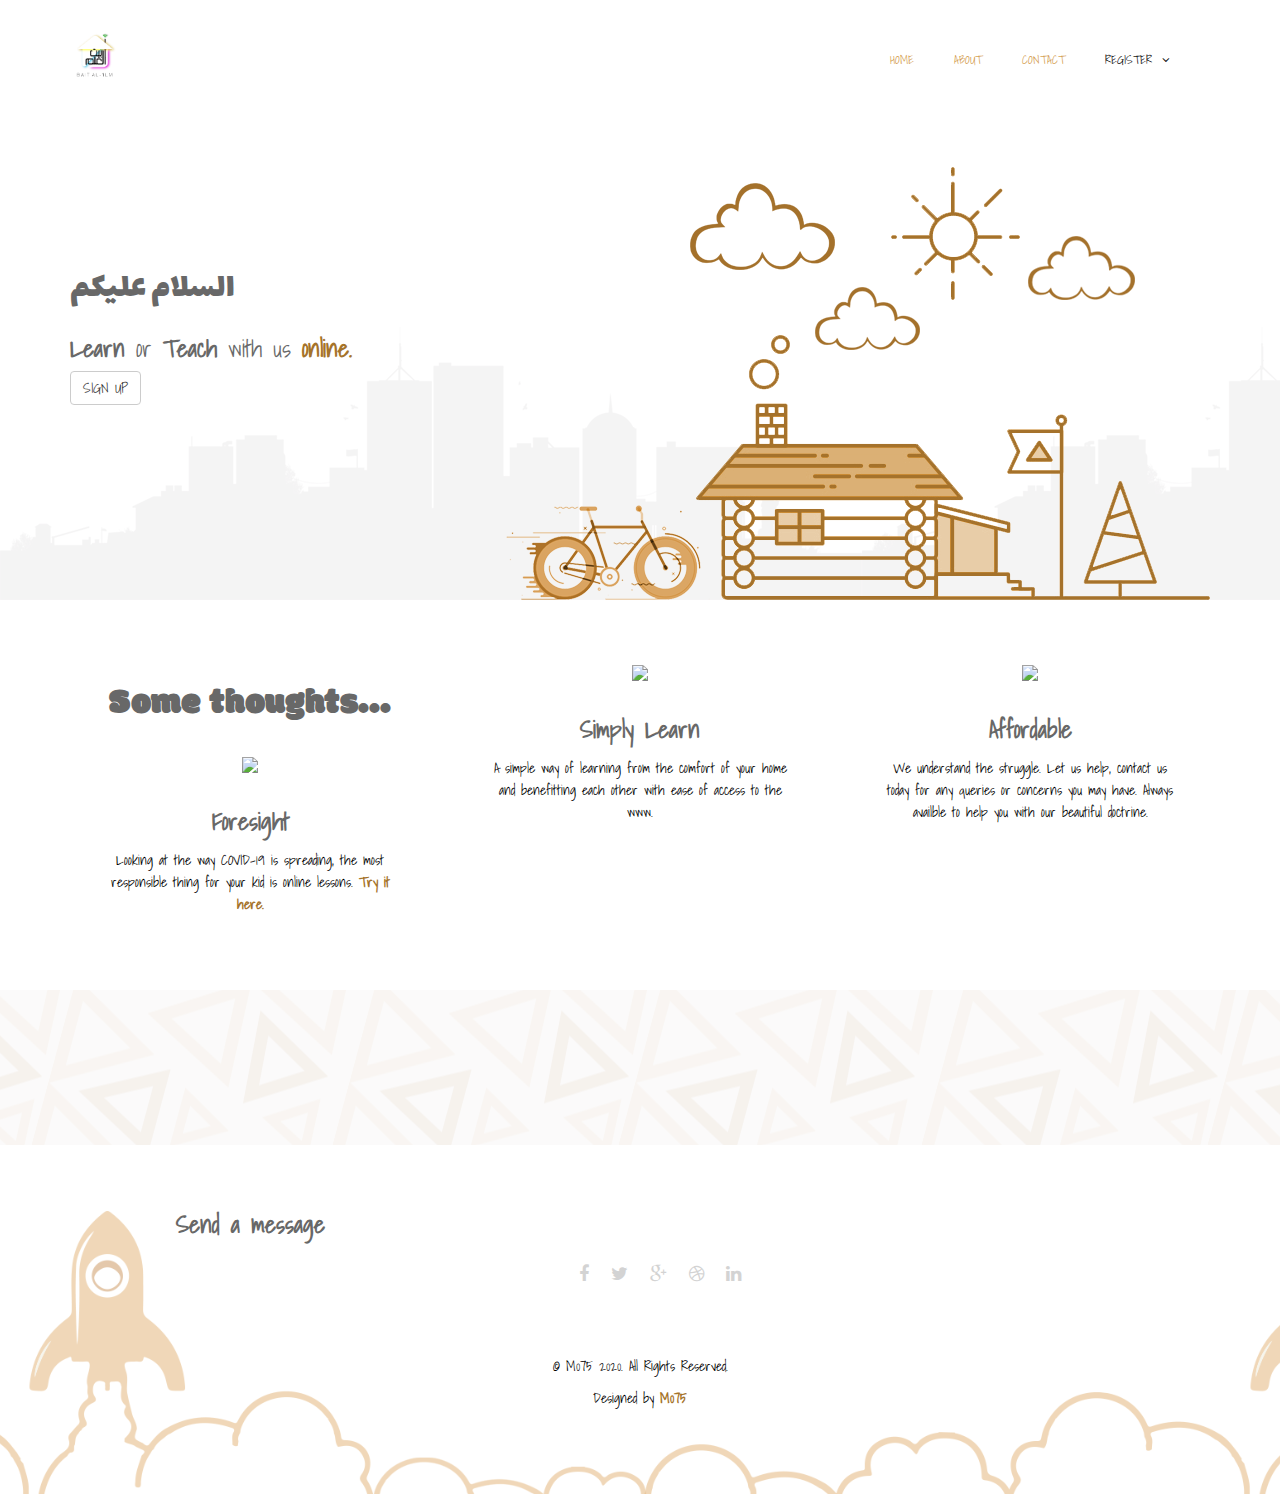
==== commit 83afe747: "update index.html" ====
--- a/index.html
+++ b/index.html
@@ -126,7 +126,7 @@
                 <div class="row">
                     <div class="col-sm-4 text-center padding wow fadeIn" data-wow-duration="1000ms"
                         data-wow-delay="300ms">
-                  <h2 class="text-center">Some thoughts...</h2>
+                  <h1 class="text-center">Some thoughts...</h1><br />
                         <div class="single-service">
                             <div class="wow scaleIn" data-wow-duration="500ms" data-wow-delay="300ms">
                                 <img src="https://img.icons8.com/dusk/64/000000/binoculars.png" />
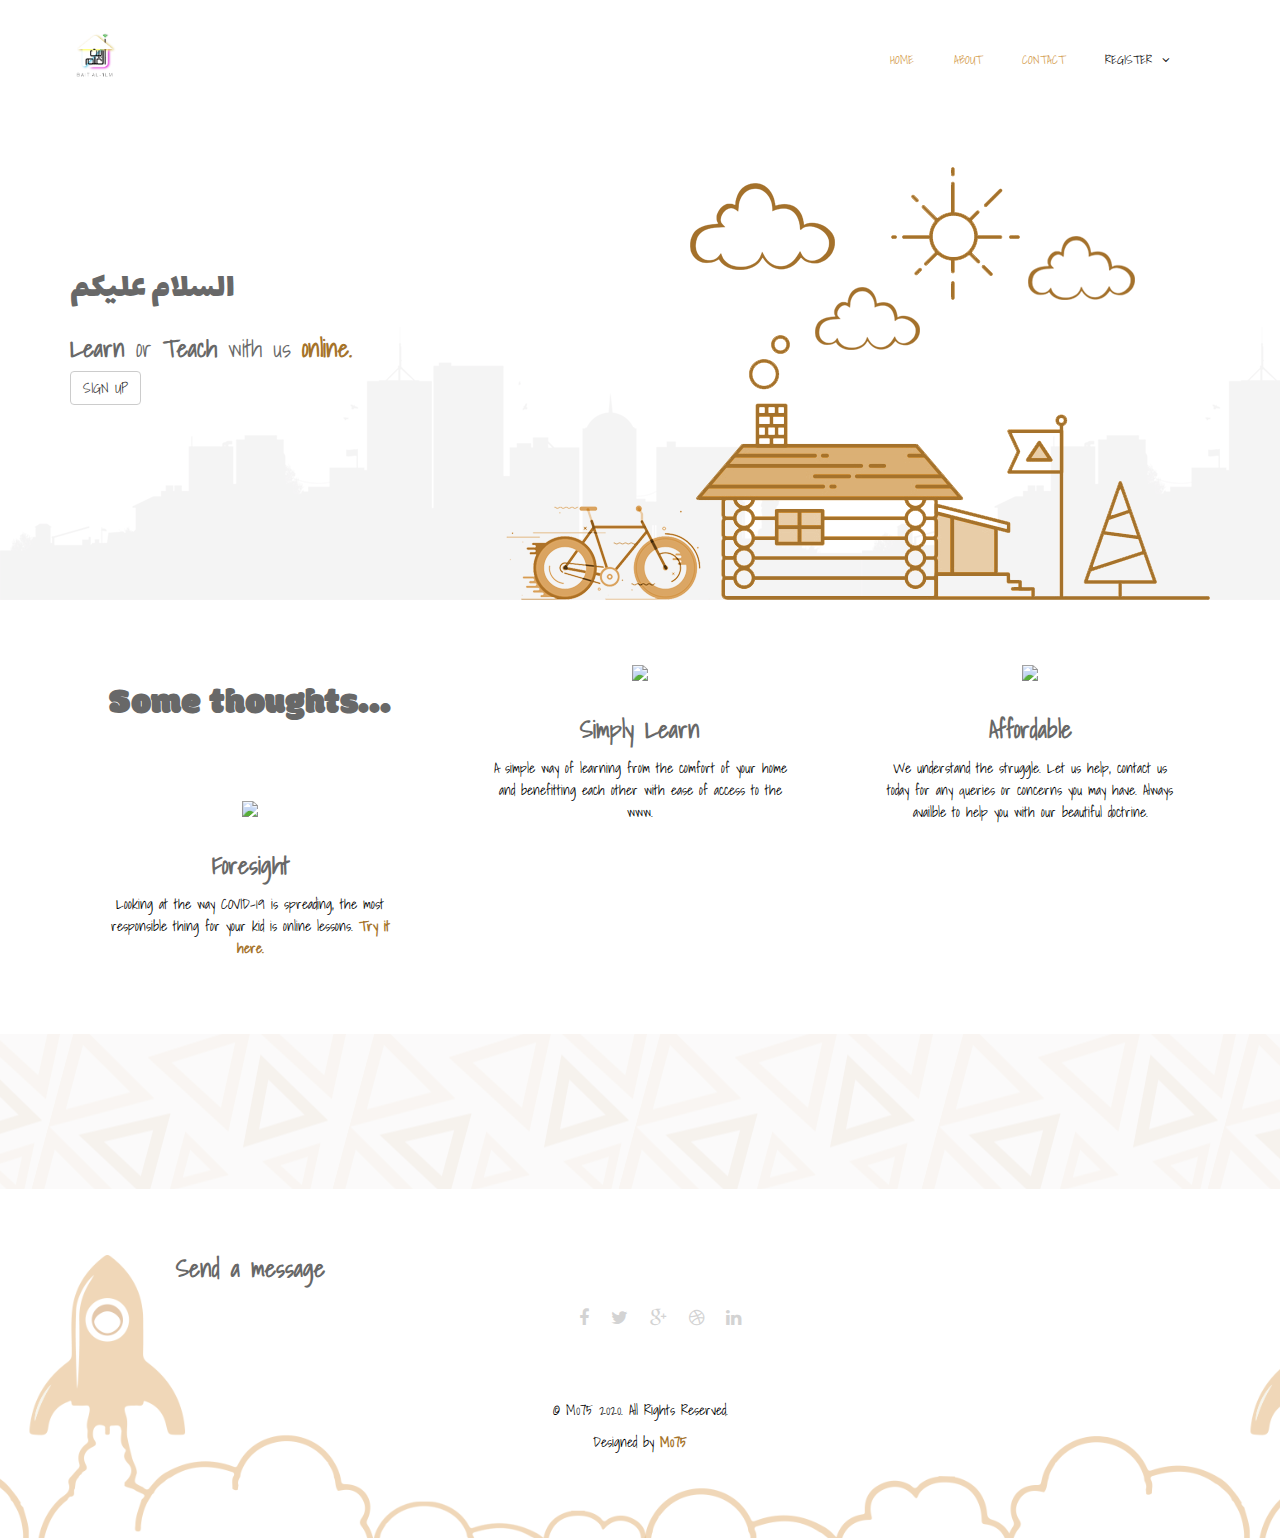
==== commit d2d34af9: "update index.html" ====
--- a/index.html
+++ b/index.html
@@ -126,7 +126,7 @@
                 <div class="row">
                     <div class="col-sm-4 text-center padding wow fadeIn" data-wow-duration="1000ms"
                         data-wow-delay="300ms">
-                  <h1 class="text-center">Some thoughts...</h1><br />
+                  <h1 class="text-center">Some thoughts...</h1><br /><br /><br />
                         <div class="single-service">
                             <div class="wow scaleIn" data-wow-duration="500ms" data-wow-delay="300ms">
                                 <img src="https://img.icons8.com/dusk/64/000000/binoculars.png" />
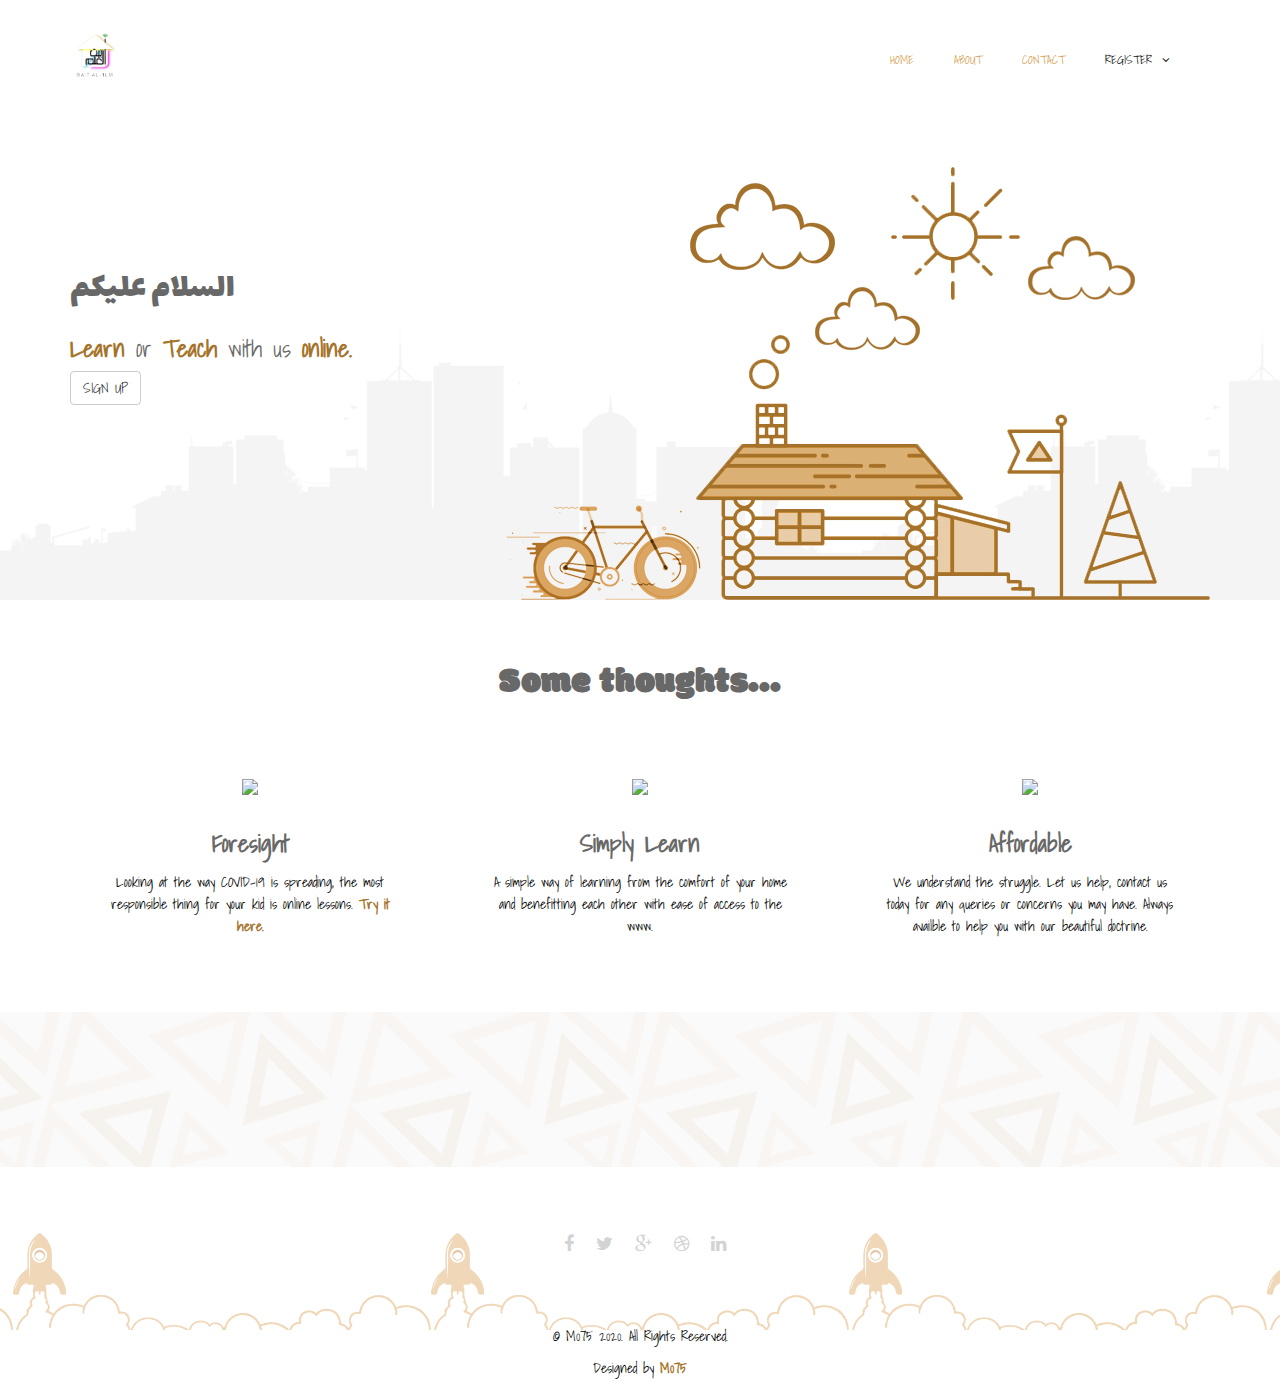
==== commit 6b04e685: "added most stuff, prod almost ready chech once more" ====
--- a/index.html
+++ b/index.html
@@ -103,8 +103,9 @@
                 <div class="main-slider">
                     <div class="slide-text">
                         <h1 style="font-family: 'Lalezar'">السلام عليكم</h1>
-                        <h2 style="font-weight: 400"><b>Learn</b> or <b>Teach</b> with us <a href="learner.html">online.</a></h2>
-                            <a href="register.html" class="btn btn-default">SIGN UP</a>
+                        <h2 style="font-weight: 400">
+                            <a href="learner.html"><b>Learn</b></a> or <a href="teacher.html"><b>Teach</b></a> with us <a href="learner.html">online.</a></h2>
+                            <a href="https://wa.me/27678329954" class="btn btn-default">SIGN UP</a>
                     </div>
                     <img src="images/home/slider/slide1/house.png" class="img-responsive slider-house"
                         alt="slider image">
@@ -123,10 +124,10 @@
 
         <section id="services">
             <div class="container">
-                <div class="row">
+                <div class="row"><br><br>
+                    <h1 class="text-center">Some thoughts...</h1>
                     <div class="col-sm-4 text-center padding wow fadeIn" data-wow-duration="1000ms"
                         data-wow-delay="300ms">
-                  <h1 class="text-center">Some thoughts...</h1><br /><br /><br />
                         <div class="single-service">
                             <div class="wow scaleIn" data-wow-duration="500ms" data-wow-delay="300ms">
                                 <img src="https://img.icons8.com/dusk/64/000000/binoculars.png" />
@@ -266,11 +267,6 @@
         <br><br><br>
         <footer class="text-center" id="footer">
         <div class="container">
-            <div class="row">
-                <div class="col-md-4 col-sm-12">
-                    <div class="contact-form bottom">
-                        <h2>Send a message</h2>
-                     <div class="container">
                     <div class="row">
                         <div class="col-sm-12">
                             <div class="social-icons ">
@@ -285,7 +281,7 @@
                         </div>
                     </div>
                 </div> 
-                        <iframe name="hidden_iframe" id="hidden_iframe" style="display:none;" onload="if(submitted) {}"></iframe>
+                        
                     </div>
                 </div>
                 <div class="col-sm-12">
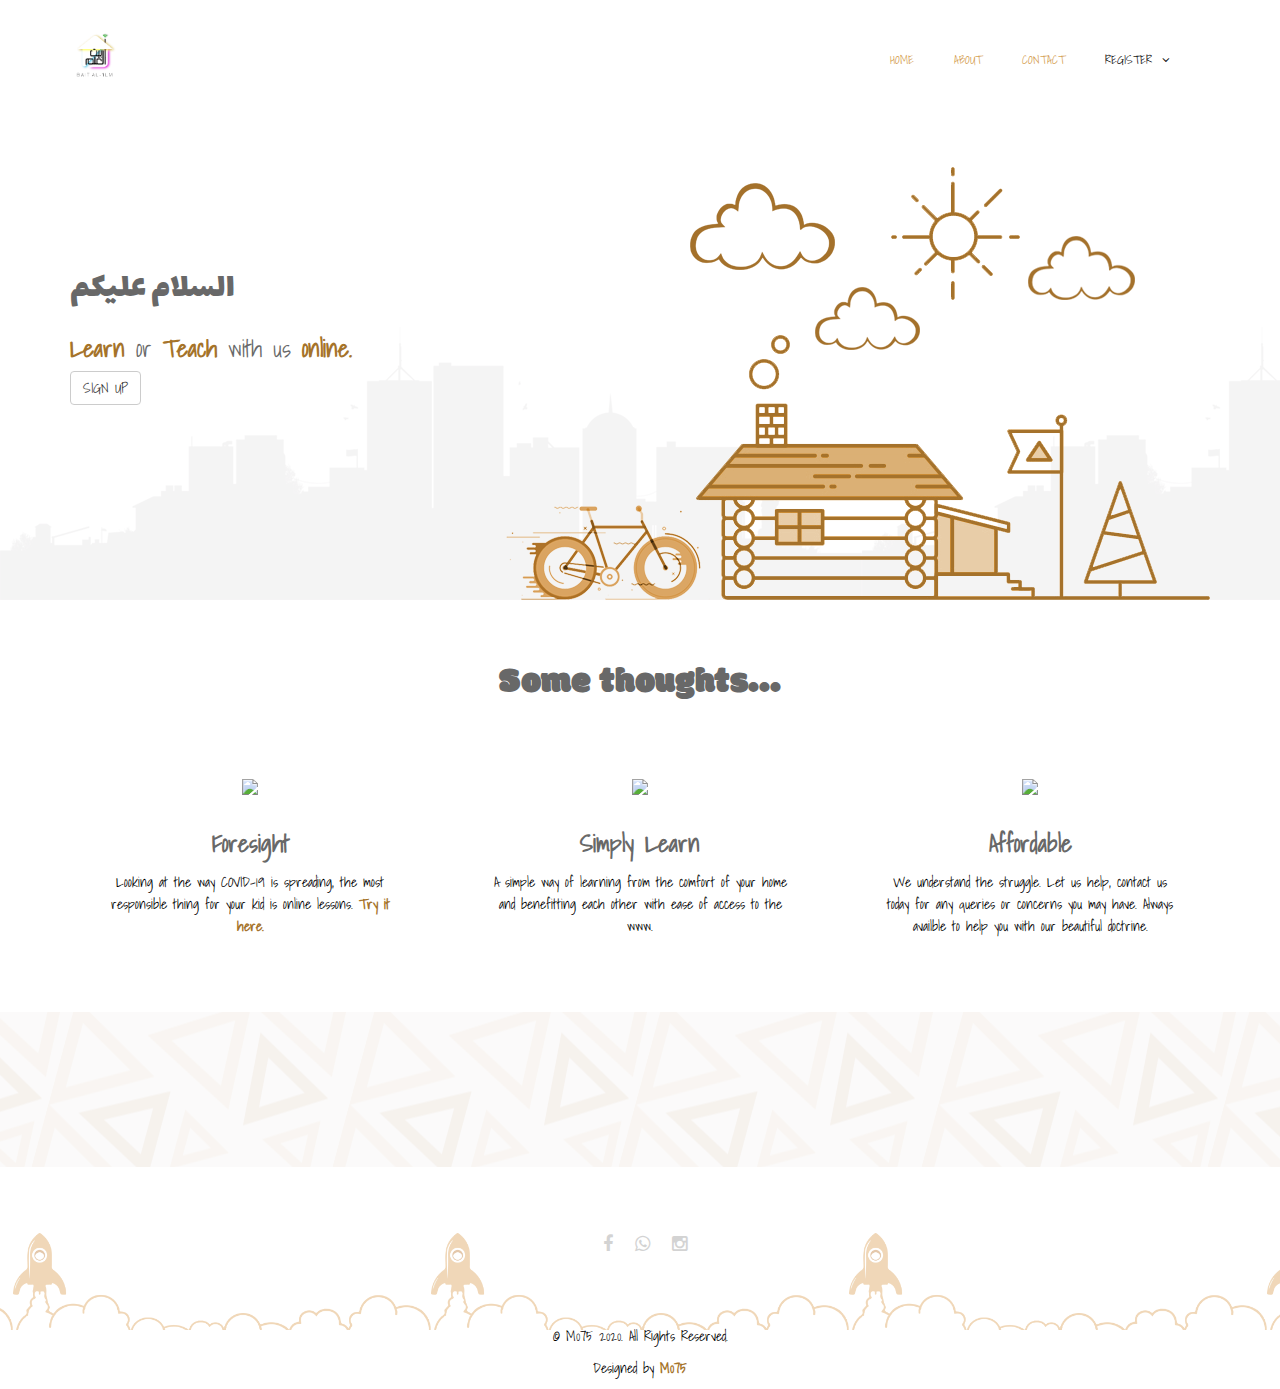
==== commit 86fba480: "final" ====
--- a/index.html
+++ b/index.html
@@ -4,8 +4,8 @@
     <head>
         <meta charset="utf-8">
         <meta name="viewport" content="width=device-width, initial-scale=1.0">
-        <meta name="description" content="">
-        <meta name="author" content="">
+        <meta name="description" content="online classes, islamic knowledge online, online maktab, online madrasah">
+        <meta name="author" content="m075">
         <title>Home | Bayt Al-'Ilm</title>
         <link href="css/bootstrap.min.css" rel="stylesheet">
         <link href="css/font-awesome.min.css" rel="stylesheet">
@@ -19,10 +19,6 @@
 	    <script src="js/respond.min.js"></script>
     <![endif]-->
         <link rel="shortcut icon" href="images/ico/favicon.ico">
-        <link rel="apple-touch-icon-precomposed" sizes="144x144" href="images/ico/apple-touch-icon-144-precomposed.png">
-        <link rel="apple-touch-icon-precomposed" sizes="114x114" href="images/ico/apple-touch-icon-114-precomposed.png">
-        <link rel="apple-touch-icon-precomposed" sizes="72x72" href="images/ico/apple-touch-icon-72-precomposed.png">
-        <link rel="apple-touch-icon-precomposed" href="images/ico/apple-touch-icon-57-precomposed.png">
         <link href="https://fonts.googleapis.com/css2?family=Lalezar&family=Modak&family=Montserrat&display=swap"
             rel="stylesheet">
         <link href="https://fonts.googleapis.com/css2?family=Indie+Flower&family=Shadows+Into+Light&display=swap"
@@ -271,11 +267,9 @@
                         <div class="col-sm-12">
                             <div class="social-icons ">
                                 <ul class="nav nav-pills">
-                                    <li><a href=""><i class="fa fa-facebook"></i></a></li>
-                                    <li><a href=""><i class="fa fa-twitter"></i></a></li>
-                                    <li><a href=""><i class="fa fa-google-plus"></i></a></li>
-                                    <li><a href=""><i class="fa fa-dribbble"></i></a></li>
-                                    <li><a href=""><i class="fa fa-linkedin"></i></a></li>
+                                    <li><a href="https://facebook.com/baytalilmonline"><i class="fa fa-facebook"></i></a></li>
+                                    <li><a href="https://wa.me/27678327818"><i class="fa fa-whatsapp"></i></a></li>
+                                    <li><a href="https://instagram.com/bayt_al_ilm"><i class="fa fa-instagram"></i></a></li>
                                 </ul>
                             </div>
                         </div>
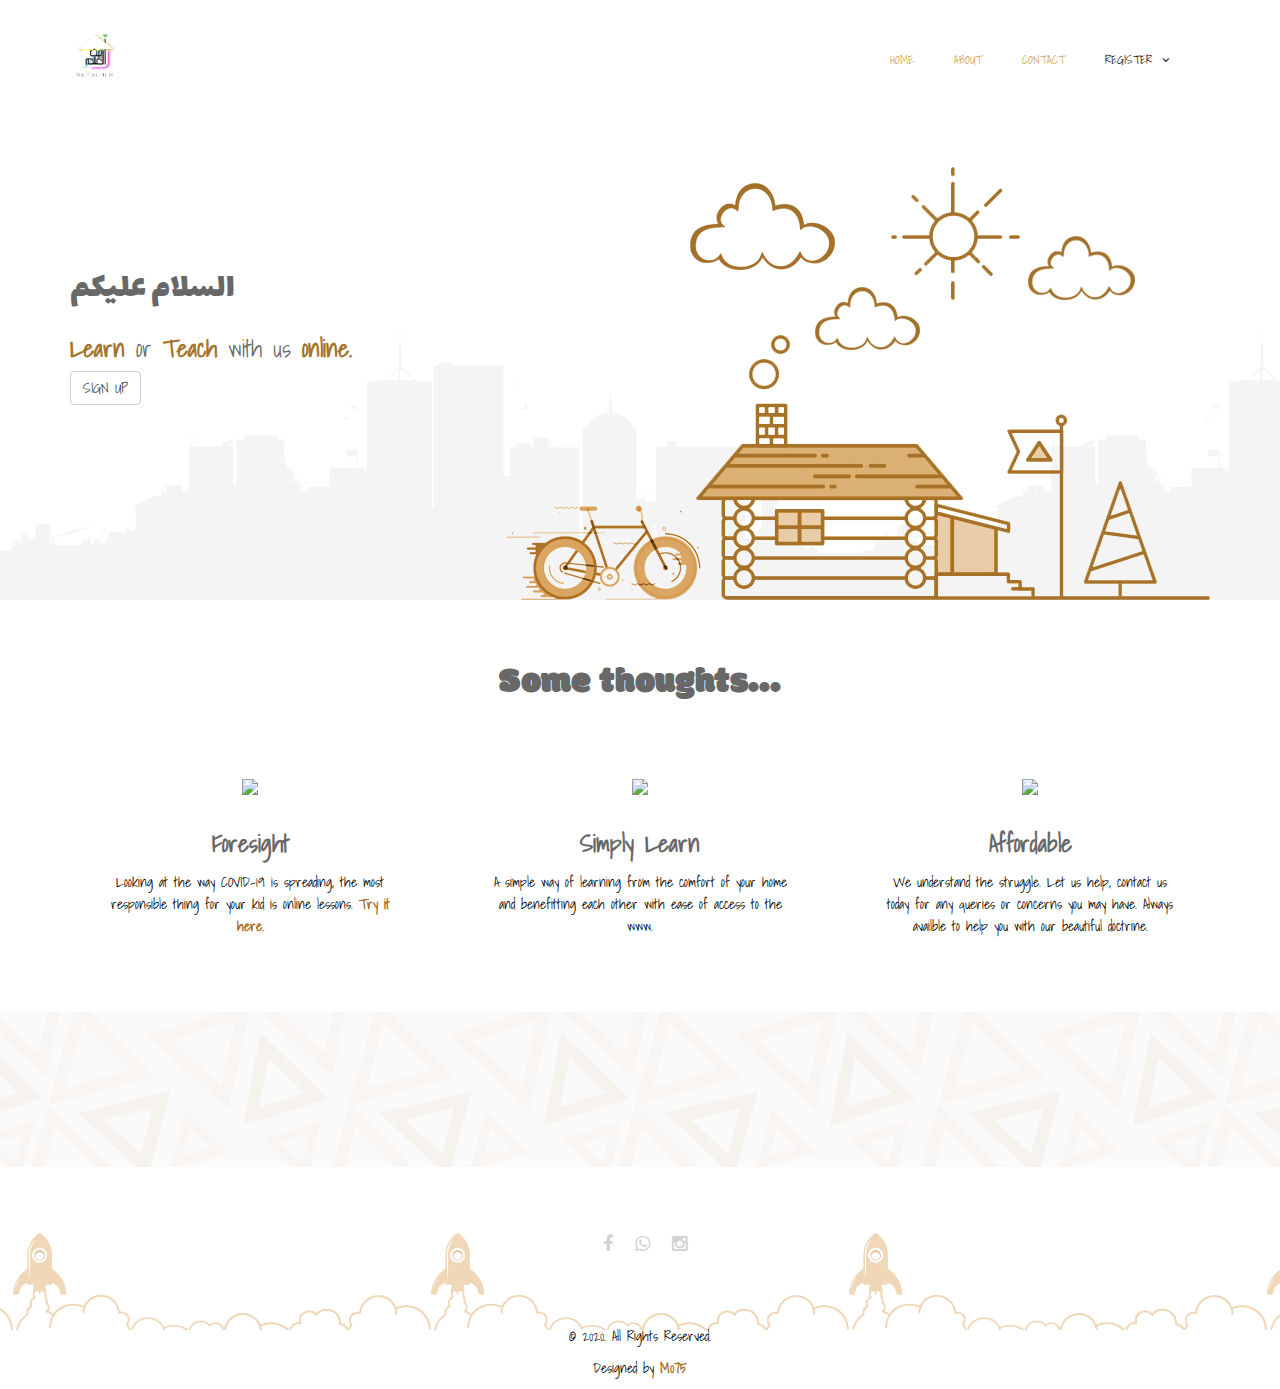
==== commit c761b49a: "12 nov" ====
--- a/index.html
+++ b/index.html
@@ -101,7 +101,7 @@
                         <h1 style="font-family: 'Lalezar'">السلام عليكم</h1>
                         <h2 style="font-weight: 400">
                             <a href="learner.html"><b>Learn</b></a> or <a href="teacher.html"><b>Teach</b></a> with us <a href="learner.html">online.</a></h2>
-                            <a href="https://wa.me/27678329954" class="btn btn-default">SIGN UP</a>
+                            <a href="https://wa.me/27723972747" class="btn btn-default">SIGN UP</a>
                     </div>
                     <img src="images/home/slider/slide1/house.png" class="img-responsive slider-house"
                         alt="slider image">
@@ -280,7 +280,7 @@
                 </div>
                 <div class="col-sm-12">
                     <div class="copyright-text text-center">
-                        <p>&copy; M075 2020. All Rights Reserved.</p>
+                        <p>&copy; 2020. All Rights Reserved.</p>
                         <p>Designed by <a target="_blank" href="https://m075.github.io/portfolio">M075</a></p>
                     </div>
                 </div>
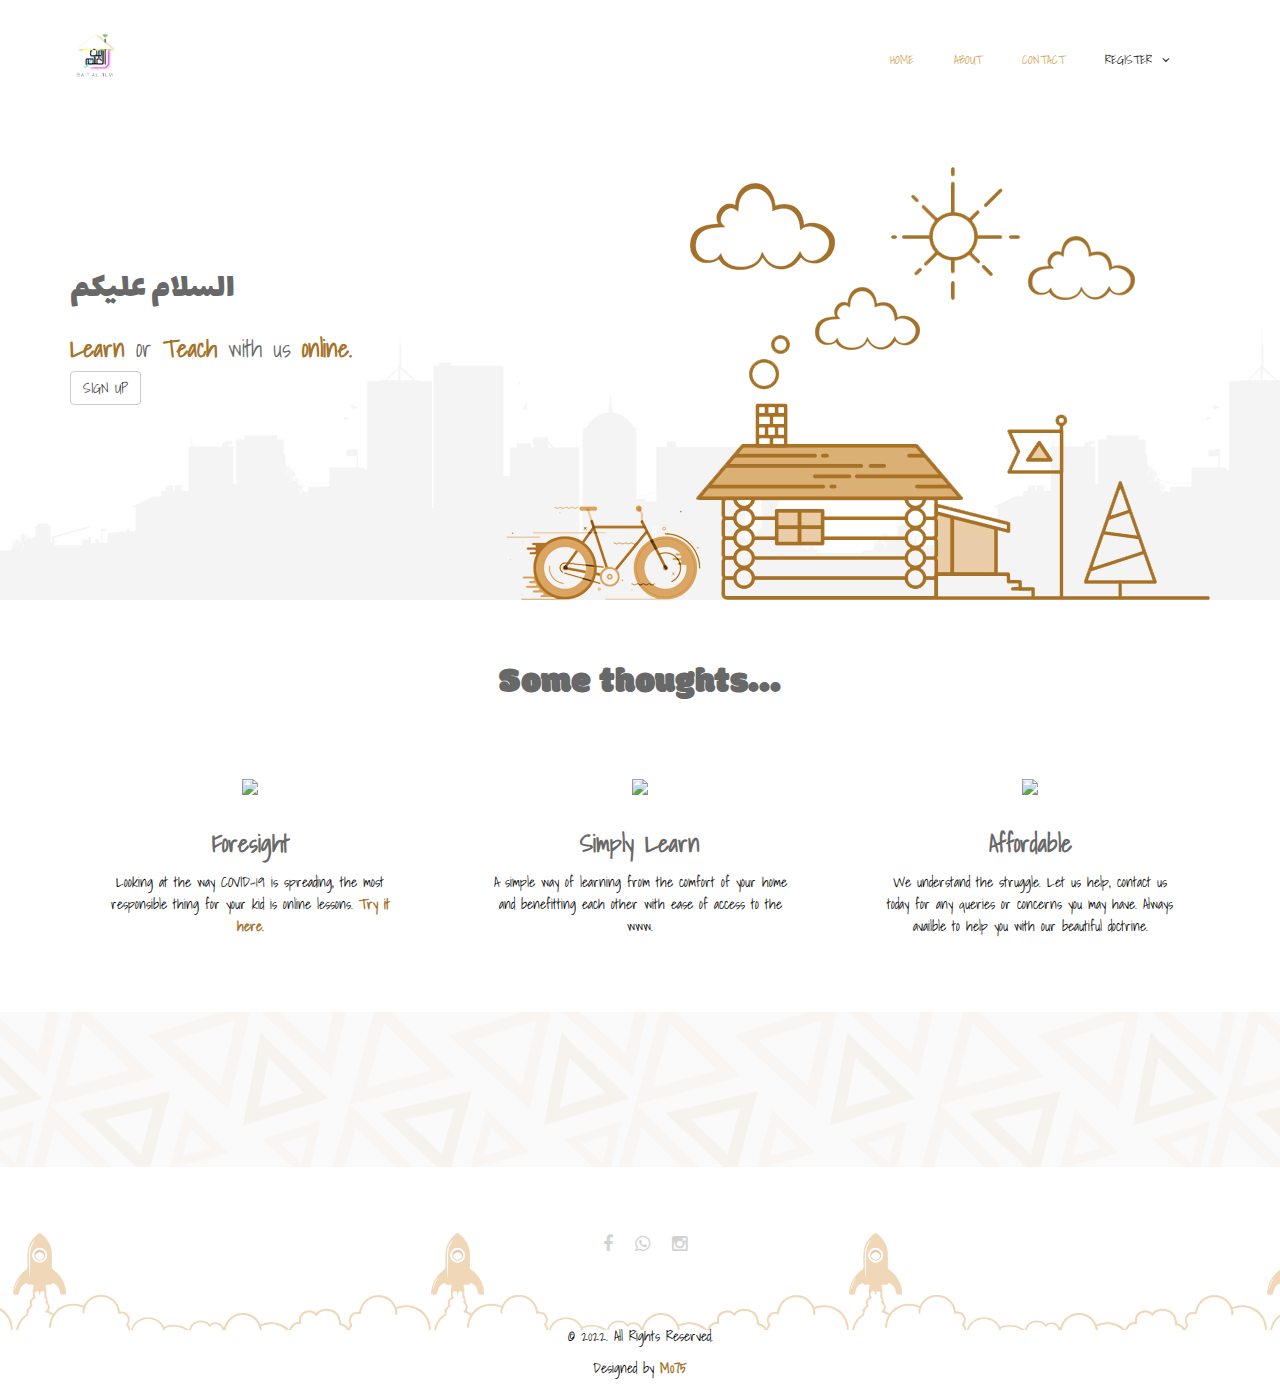
==== commit 9d5a7dca: "Copyright edit" ====
--- a/index.html
+++ b/index.html
@@ -280,7 +280,7 @@
                 </div>
                 <div class="col-sm-12">
                     <div class="copyright-text text-center">
-                        <p>&copy; 2020. All Rights Reserved.</p>
+                        <p>&copy; 2022. All Rights Reserved.</p>
                         <p>Designed by <a target="_blank" href="https://m075.github.io/portfolio">M075</a></p>
                     </div>
                 </div>
